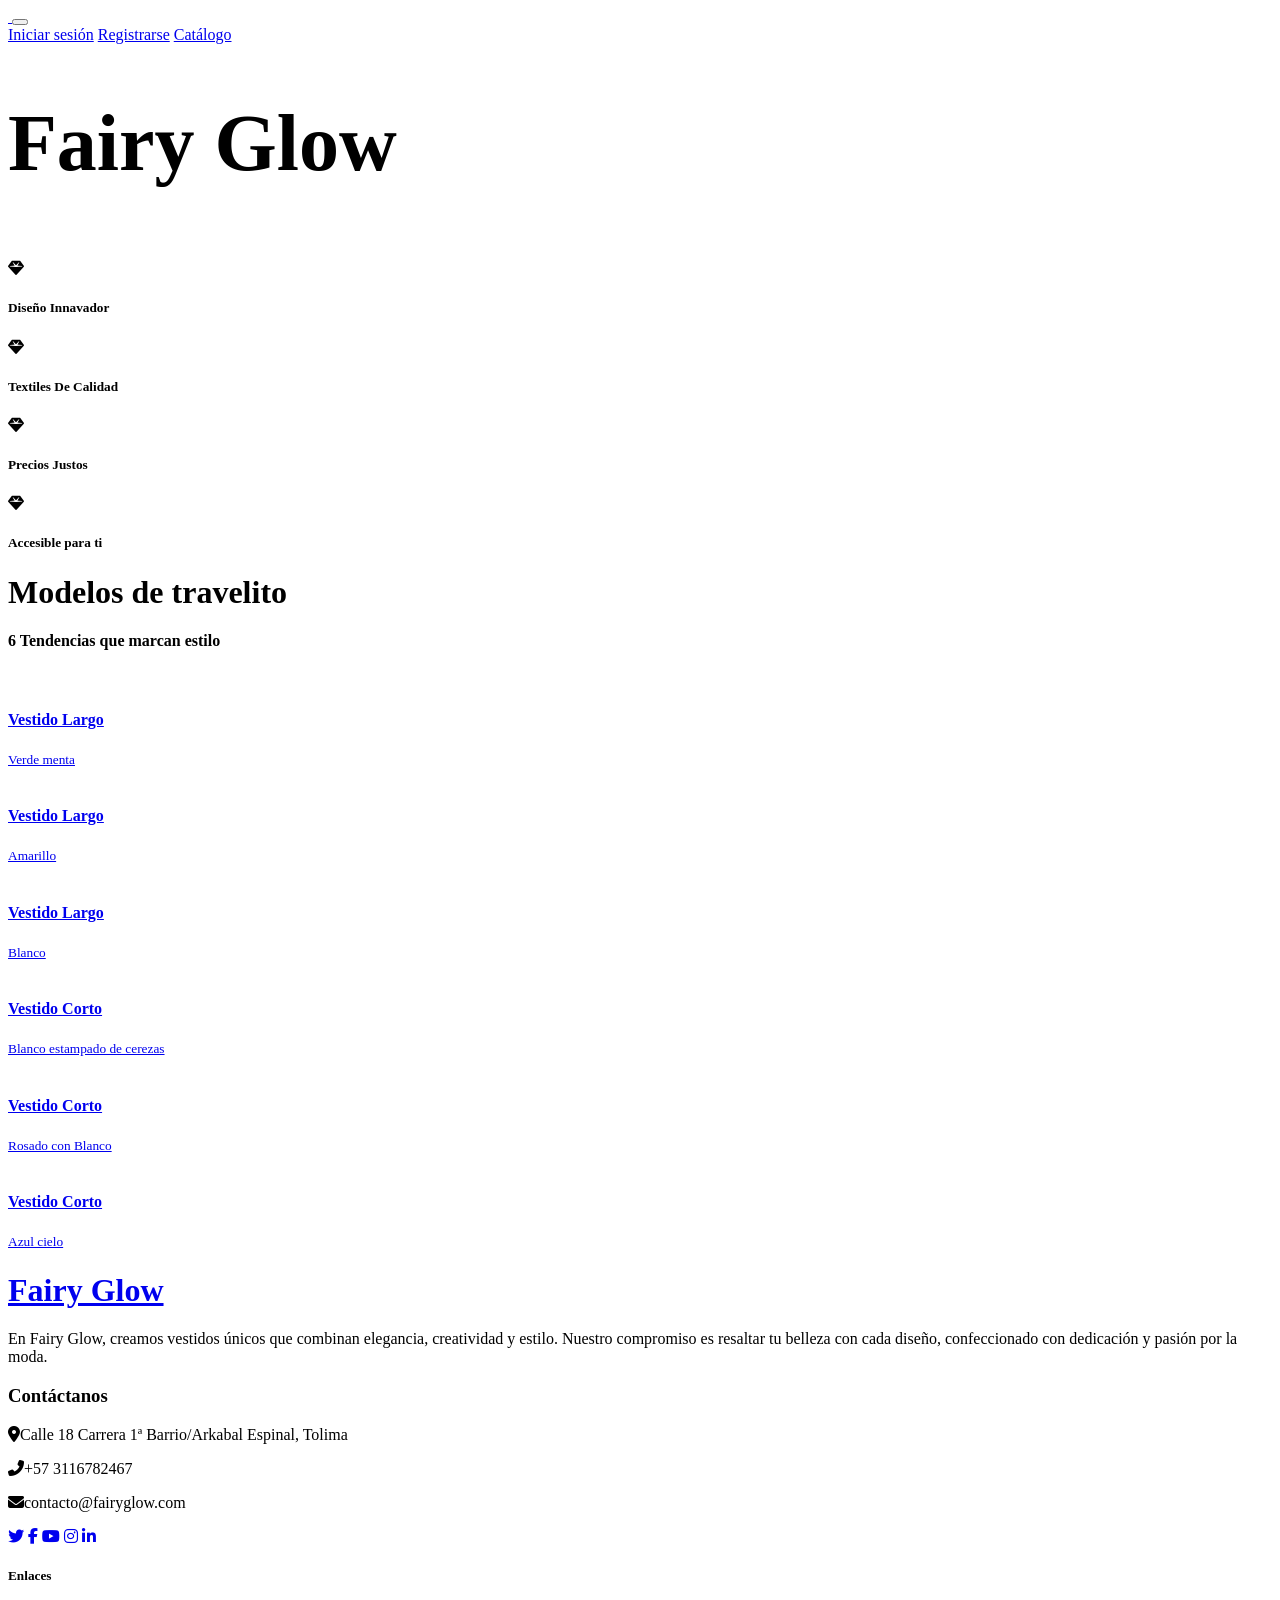
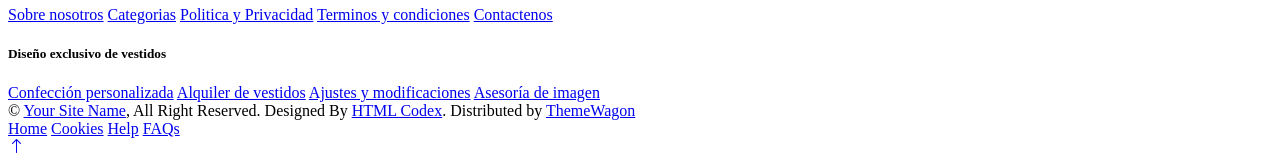
==== FairyGlow_GitHub/index.html @ 1725304c "Add files via upload" ====
<!DOCTYPE html>
<html lang="en">

<head>
    <meta charset="utf-8">
    <title>Fairy Glow | Vestidos</title>
    <meta content="width=device-width, initial-scale=1.0" name="viewport">
    <meta content="" name="keywords">
    <meta content="" name="description">

    <!-- Favicon -->
    <link href="img/favicon.ico" rel="icon">

    <!-- Google Web Fonts -->
    <link rel="preconnect" href="https://fonts.googleapis.com">
    <link rel="preconnect" href="https://fonts.gstatic.com" crossorigin>
    <link href="https://fonts.googleapis.com/css2?family=Open+Sans&family=Space+Grotesk&display=swap" rel="stylesheet">

    <!-- Icon Font Stylesheet -->
    <link href="https://cdnjs.cloudflare.com/ajax/libs/font-awesome/5.10.0/css/all.min.css" rel="stylesheet">
    <link href="https://cdn.jsdelivr.net/npm/bootstrap-icons@1.4.1/font/bootstrap-icons.css" rel="stylesheet">

    <!-- Libraries Stylesheet -->
    <link href="./css/animate.min.css" rel="stylesheet">
    <link href="./css/owl.carousel.min.css" rel="stylesheet">

    <!-- Customized Bootstrap Stylesheet -->
    <link href="css/bootstrap.min.css" rel="stylesheet">

    <!-- Template Stylesheet -->
    <link href="css/style.css" rel="stylesheet">

    <!-- icon vestido -->
    <link href="https://cdnjs.cloudflare.com/ajax/libs/font-awesome/6.4.0/css/all.min.css" rel="stylesheet">
</head>

<body>
    


    <!-- Navbar Start -->
    <div class="container-fluid sticky-top">
        <div class="container">
            <nav class="navbar navbar-expand-lg navbar-light border-bottom border-2 border-white">
                <a href="index.html" class="navbar-brand">
                    <img class="img" src="img/logo.png" alt="">


                </a>
                <button type="button" class="navbar-toggler ms-auto me-0" data-bs-toggle="collapse"
                    data-bs-target="#navbarCollapse">
                    <span class="navbar-toggler-icon"></span>
                </button>
                <div class="collapse navbar-collapse" id="navbarCollapse">
                    <div class="navbar-nav ms-auto">
                        <a href="login.html" class="nav-item nav-link">Iniciar sesión</a>
                        <a href="registro.html" class="nav-item nav-link">Registrarse</a>
                        <a href="catalogo.html" class="nav-item nav-link">Catálogo</a>
                        <span id="userArea" class="nav-item nav-link"></span>
                    </div>
                </div>
            </nav>
        </div>
    </div>
    <!-- Navbar End -->


    <!-- Hero Start -->
    <div class="container-fluid pb-5 hero-header bg-light mb-5">
        <div class="container py-5">
            <div class="row g-5 align-items-center mb-5">
                <div class="col-lg-6">
                    <h1 class="display-1 mb-4 animated slideInRight " style="font-size: 80px;">Fairy <span class="text-primary">Glow</span></h1>
                </div>
                <div class="col-lg-6">
                    <div class="owl-carousel header-carousel animated fadeIn">
                        <img class="img-fluid" src="img/f1_p.jpeg" alt="">
                        <img class="img-fluid" src="img/f2_p.jpeg" alt="">
                        <img class="img-fluid" src="img/f3_p.jpeg" alt="">
                    </div>
                </div>
            </div>
            <div class="row g-5 animated fadeIn">
                <div class="col-md-6 col-lg-3">
                    <div class="d-flex align-items-center">
                        <div class="flex-shrink-0 btn-square border border-2 border-white me-3">
                            <i class="fa fa-gem text-primary"></i>
                        </div>
                        <h5 class="lh-base mb-0">Diseño Innavador</h5>
                    </div>
                </div>
                <div class="col-md-6 col-lg-3">
                    <div class="d-flex align-items-center">
                        <div class="flex-shrink-0 btn-square border border-2 border-white me-3">
                            <i class="fa fa-gem text-primary"></i>
                        </div>
                        <h5 class="lh-base mb-0">Textiles De Calidad</h5>
                    </div>
                </div>
                <div class="col-md-6 col-lg-3">
                    <div class="d-flex align-items-center">
                        <div class="flex-shrink-0 btn-square border border-2 border-white me-3">
                            <i class="fa fa-gem text-primary"></i>
                        </div>
                        <h5 class="lh-base mb-0">Precios Justos</h5>
                    </div>
                </div>
                <div class="col-md-6 col-lg-3">
                    <div class="d-flex align-items-center">
                        <div class="flex-shrink-0 btn-square border border-2 border-white me-3">
                            <i class="fa fa-gem text-primary"></i>
                        </div>
                        <h5 class="lh-base mb-0">Accesible para ti</h5>
                    </div>
                </div>
            </div>
        </div>
    </div>

    
    <!-- Feature End -->


    <!-- Project Start -->
    <div class="container-fluid mt-5">
        <div class="container mt-5">
            <div class="row g-0">
                <div class="col-lg-5 wow fadeIn" data-wow-delay="0.1s">
                    <div class="d-flex flex-column justify-content-center bg-primary h-100 p-5">
                        <h1 class="text-white mb-5">Modelos <span
                                class="text-uppercase text-primary bg-light px-2">de travelito</span></h1>
                        <h4 class="text-white mb-0"><span class="display-1">6</span> Tendencias que marcan estilo</h4>
                    </div>
                </div>
                <div class="col-lg-7">
                    <div class="row g-0">
                        <div class="col-md-6 col-lg-4 wow fadeIn" data-wow-delay="0.2s">
                            <div class="project-item position-relative overflow-hidden">
                                <img class="img-fluid w-100" src="img/ft1.jpeg" alt="">
                                <a class="project-overlay text-decoration-none" href="#!">
                                    <h4 class="text-white">Vestido Largo</h4>
                                    <small class="text-white">Verde menta</small>
                                </a>
                            </div>
                        </div>
                        <div class="col-md-6 col-lg-4 wow fadeIn" data-wow-delay="0.3s">
                            <div class="project-item position-relative overflow-hidden">
                                <img class="img-fluid w-100" src="img/ft2.jpeg" alt="">
                                <a class="project-overlay text-decoration-none" href="#!">
                                    <h4 class="text-white">Vestido Largo</h4>
                                    <small class="text-white">Amarillo</small>
                                </a>
                            </div>
                        </div>
                        <div class="col-md-6 col-lg-4 wow fadeIn" data-wow-delay="0.4s">
                            <div class="project-item position-relative overflow-hidden">
                                <img class="img-fluid w-100" src="img/ft3.jpeg" alt="">
                                <a class="project-overlay text-decoration-none" href="#!">
                                    <h4 class="text-white">Vestido Largo</h4>
                                    <small class="text-white">Blanco</small>
                                </a>
                            </div>
                        </div>
                        <div class="col-md-6 col-lg-4 wow fadeIn" data-wow-delay="0.5s">
                            <div class="project-item position-relative overflow-hidden">
                                <img class="img-fluid w-100" src="img/ft4.jpeg" alt="">
                                <a class="project-overlay text-decoration-none" href="#!">
                                    <h4 class="text-white">Vestido Corto</h4>
                                    <small class="text-white">Blanco estampado de cerezas</small>
                                </a>
                            </div>
                        </div>
                        <div class="col-md-6 col-lg-4 wow fadeIn" data-wow-delay="0.6s">
                            <div class="project-item position-relative overflow-hidden">
                                <img class="img-fluid w-100" src="img/ft5.jpeg" alt="">
                                <a class="project-overlay text-decoration-none" href="#!">
                                    <h4 class="text-white">Vestido Corto</h4>
                                    <small class="text-white">Rosado con Blanco</small>
                                </a>
                            </div>
                        </div>
                        <div class="col-md-6 col-lg-4 wow fadeIn" data-wow-delay="0.7s">
                            <div class="project-item position-relative overflow-hidden">
                                <img class="img-fluid w-100" src="img/ft6.jpeg" alt="">
                                <a class="project-overlay text-decoration-none" href="#!">
                                    <h4 class="text-white">Vestido Corto</h4>
                                    <small class="text-white">Azul cielo</small>
                                </a>
                            </div>
                        </div>
                    </div>
                </div>
            </div>
        </div>
    </div>
    <!-- Project End -->


    <!-- Service Start -->
    <!-- Service End -->


    <!-- Newsletter End -->


    <!-- Footer Start -->
    <div class="container-fluid bg-dark text-white-50 footer pt-5">
        <div class="container py-5">
            <div class="row g-5">
                <div class="col-md-6 col-lg-3 wow fadeIn" data-wow-delay="0.1s">
                    <a href="index.html" class="d-inline-block mb-3">
                        <h1 class="text-white">Fairy Glow</h1>
                    </a>
                    <p class="mb-0">En Fairy Glow, creamos vestidos únicos que combinan elegancia,
                        creatividad y estilo. Nuestro compromiso es resaltar tu belleza con cada diseño,
                        confeccionado con dedicación y pasión por la moda.</p>
                </div>
                <div class="col-md-6 col-lg-3 wow fadeIn" data-wow-delay="0.3s">
                    <h3 class="text-white mb-4">Contáctanos</h3>
                    <p><i class="fa fa-map-marker-alt me-3"></i>Calle 18 Carrera 1ª Barrio/Arkabal Espinal, Tolima</p>
                    <p><i class="fa fa-phone-alt me-3"></i>+57 3116782467</p>
                    <p><i class="fa fa-envelope me-3"></i>contacto@fairyglow.com</p>
                    <div class="d-flex pt-2">
                        <a class="btn btn-outline-black btn-square border-2 me-2" href="#!"><i
                                class="fab fa-twitter"></i></a>
                        <a class="btn btn-outline-black btn-square border-2 me-2" href="#!"><i
                                class="fab fa-facebook-f"></i></a>
                        <a class="btn btn-outline-black btn-square border-2 me-2" href="#!"><i
                                class="fab fa-youtube"></i></a>
                        <a class="btn btn-outline-black btn-square border-2 me-2" href="#!"><i
                                class="fab fa-instagram"></i></a>
                        <a class="btn btn-outline-black btn-square border-2 me-2" href="#!"><i
                                class="fab fa-linkedin-in"></i></a>
                    </div>
                </div>
                <div class="col-md-6 col-lg-3 wow fadeIn" data-wow-delay="0.5s">
                    <h5 class="text-white mb-4">Enlaces</h5>
                    <a class="btn btn-link" href="about.html">Sobre nosotros</a>
                    <a class="btn btn-link" href="catalogo.html">Categorias</a>
                    <a class="btn btn-link" href="privacy.html">Politica y Privacidad</a>
                    <a class="btn btn-link" href="terms.html">Terminos y condiciones</a>
                    <a class="btn btn-link" href="#!">Contactenos</a>


                </div>
                <div class="col-md-6 col-lg-3 wow fadeIn" data-wow-delay="0.7s">
                    <h5 class="text-white mb-4">Diseño exclusivo de vestidos</h5>
                    <a class="btn btn-link" href="#!">Confección personalizada</a>
                    <a class="btn btn-link" href="#!">Alquiler de vestidos</a>
                    <a class="btn btn-link" href="#!">Ajustes y modificaciones</a>
                    <a class="btn btn-link" href="#!">Asesoría de imagen</a>
                </div>
            </div>
        </div>
        <div class="container wow fadeIn" data-wow-delay="0.1s">
            <div class="copyright">
                <div class="row">
                    <div class="col-md-6 text-center text-md-start mb-3 mb-md-0">
                        &copy; <a class="border-bottom" href="#!">Your Site Name</a>, All Right Reserved.

                        <!--/*** This template is free as long as you keep the below author’s credit link/attribution link/backlink. ***/-->
                        <!--/*** If you'd like to use the template without the below author’s credit link/attribution link/backlink, ***/-->
                        <!--/*** you can purchase the Credit Removal License from "https://htmlcodex.com/credit-removal". ***/-->
                        Designed By <a class="border-bottom" href="https://htmlcodex.com">HTML Codex</a>. Distributed by
                        <a class="border-bottom" href="https://themewagon.com" target="_blank">ThemeWagon</a>
                    </div>
                    <div class="col-md-6 text-center text-md-end">
                        <div class="footer-menu">
                            <a href="#!">Home</a>
                            <a href="#!">Cookies</a>
                            <a href="#!">Help</a>
                            <a href="#!">FAQs</a>
                        </div>
                    </div>
                </div>
            </div>
        </div>
    </div>
    <!-- Footer End -->


    <!-- Back to Top -->
    <a href="#!" class="btn btn-lg btn-primary btn-lg-square back-to-top"><i class="bi bi-arrow-up"></i></a>


    <!-- JavaScript Libraries -->
    <script src="https://ajax.googleapis.com/ajax/libs/jquery/3.6.1/jquery.min.js"></script>
    <script src="https://cdn.jsdelivr.net/npm/bootstrap@5.0.0/dist/js/bootstrap.bundle.min.js"></script>
    <script src="./js/wow.min.js"></script>
    <script src="./js/easing.min.js"></script>
    <script src="./js/waypoints.min.js"></script>
    <script src="./js/owl.carousel.min.js"></script>

    <!-- Template Javascript -->
    <script src="./js/main.js"></script>
<script src="js/auth.js"></script>
</body>

</html>
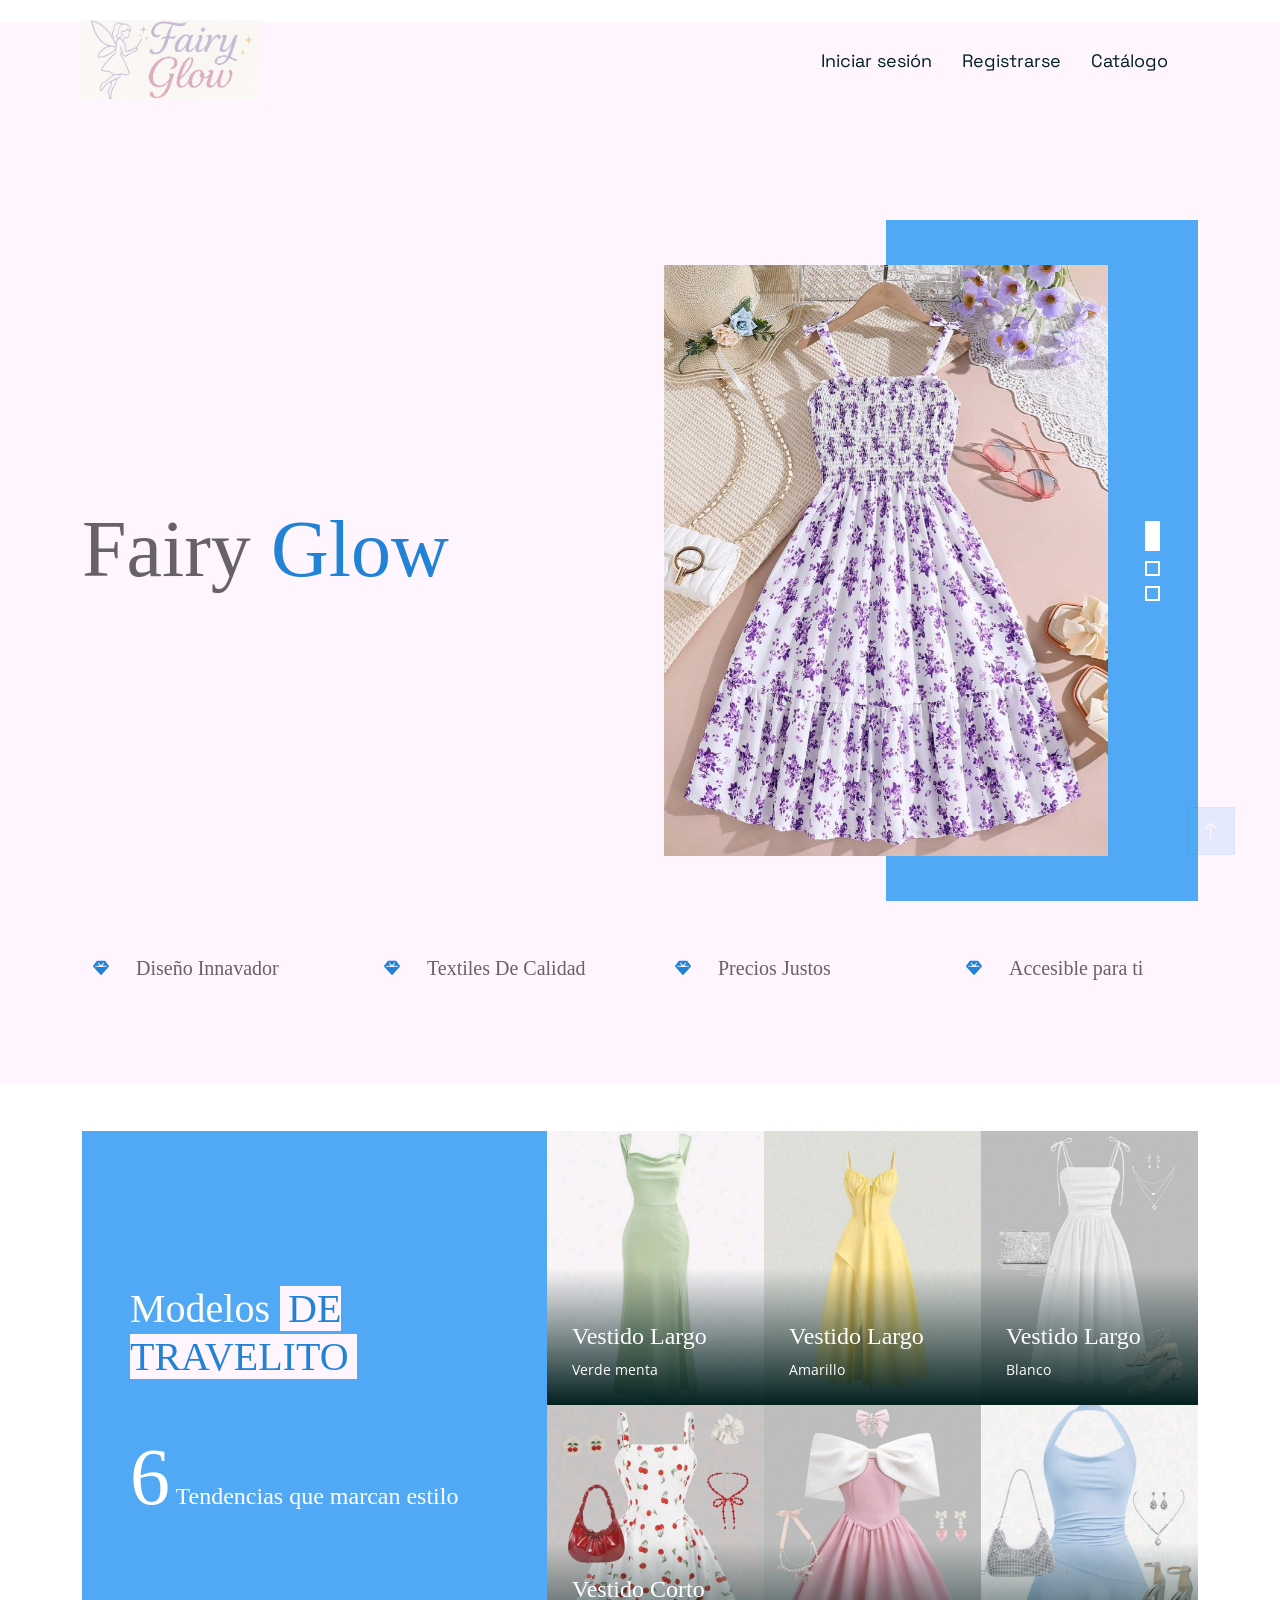
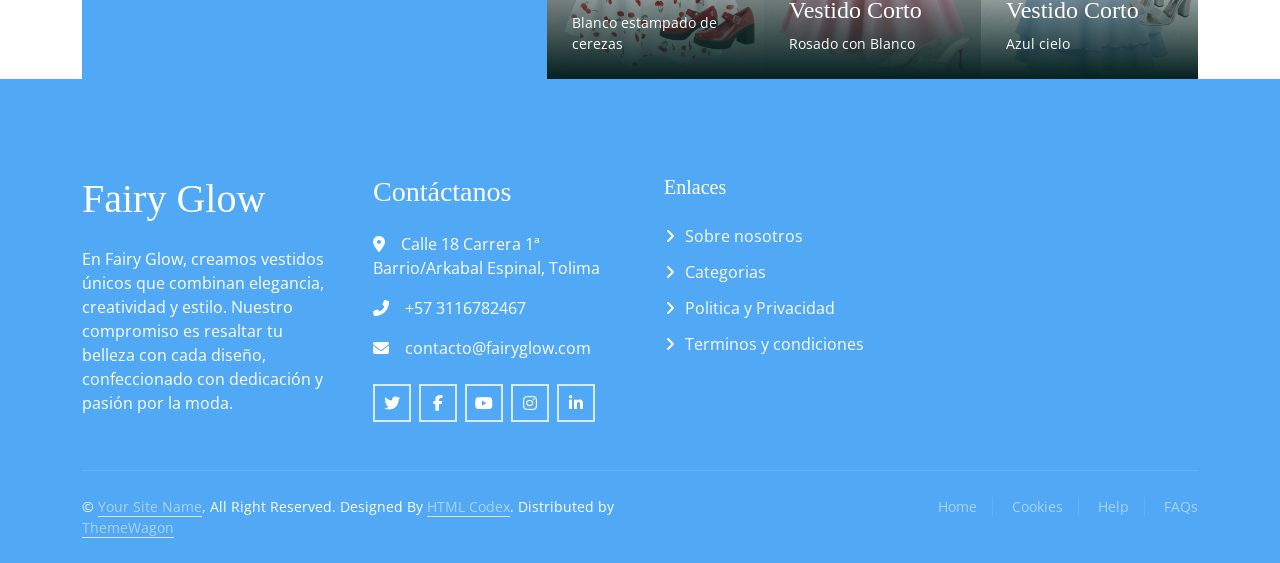
==== commit 4de13116: "Remove 'Contactenos' link and dress design section Removed 'Contactenos' link and associated section" ====
--- a/FairyGlow_GitHub/index.html
+++ b/FairyGlow_GitHub/index.html
@@ -239,16 +239,8 @@
                     <a class="btn btn-link" href="catalogo.html">Categorias</a>
                     <a class="btn btn-link" href="privacy.html">Politica y Privacidad</a>
                     <a class="btn btn-link" href="terms.html">Terminos y condiciones</a>
-                    <a class="btn btn-link" href="#!">Contactenos</a>
-
-
-                </div>
-                <div class="col-md-6 col-lg-3 wow fadeIn" data-wow-delay="0.7s">
-                    <h5 class="text-white mb-4">Diseño exclusivo de vestidos</h5>
-                    <a class="btn btn-link" href="#!">Confección personalizada</a>
-                    <a class="btn btn-link" href="#!">Alquiler de vestidos</a>
-                    <a class="btn btn-link" href="#!">Ajustes y modificaciones</a>
-                    <a class="btn btn-link" href="#!">Asesoría de imagen</a>
+
+
                 </div>
             </div>
         </div>
@@ -296,4 +288,4 @@
 <script src="js/auth.js"></script>
 </body>
 
-</html>+</html>
--- a/FairyGlow_GitHub/css/style.css
+++ b/FairyGlow_GitHub/css/style.css
@@ -0,0 +1,468 @@
+/********** Template CSS **********/
+
+/*** Spinner ***/
+#spinner {
+    opacity: 0;
+    visibility: none;
+    transition: opacity .5s ease-out, visibility 0s linear .5s;
+    z-index: 99999;
+}
+
+#spinner.show {
+    transition: opacity .5s ease-out, visibility 0s linear 0s;
+    visibility: visible;
+    opacity: 1;
+}
+
+.back-to-top {
+    position: fixed;
+    display: none;
+    right: 45px;
+    bottom: 45px;
+    z-index: 99;
+}
+
+/*** Button ***/
+.btn {
+    transition: .5s;
+}
+
+.btn-square {
+    width: 38px;
+    height: 38px;
+}
+
+.btn-sm-square {
+    width: 32px;
+    height: 32px;
+}
+
+.btn-lg-square {
+    width: 48px;
+    height: 48px;
+}
+
+.btn-square,
+.btn-sm-square,
+.btn-lg-square {
+    padding: 0;
+    display: flex;
+    align-items: center;
+    justify-content: center;
+    font-weight: normal;
+}
+
+
+/*** Navbar ***/
+.sticky-top {
+    top: -150px;
+    transition: .5s;
+}
+
+.navbar {
+    padding: 15px 0;
+    font-family: "Space Grotesk", sans-serif;
+    font-size: 18px;
+}
+
+.navbar .navbar-nav .nav-link {
+    margin-left: 30px;
+    padding: 0;
+    outline: none;
+    color: var(--bs-dark);
+}
+
+.navbar .navbar-nav .nav-link:hover,
+.navbar .navbar-nav .nav-link.active {
+    color: var(--bs-primary)
+}
+
+.navbar .dropdown-toggle::after {
+    border: none;
+    content: "\f107";
+    font-family: "Font Awesome 5 Free";
+    font-weight: 900;
+    vertical-align: middle;
+    margin-left: 8px;
+}
+
+.navbar .dropdown-menu .dropdown-item:hover,
+.navbar .dropdown-menu .dropdown-item.active {
+    color: var(--bs-white);
+    background: var(--bs-primary);
+}
+
+@media (max-width: 991.98px) {
+    .navbar .navbar-nav .nav-link  {
+        margin-left: 0;
+        padding: 10px 0;
+    }
+}
+
+@media (min-width: 992px) {
+    .navbar .nav-item .dropdown-menu {
+        display: block;
+        border: none;
+        margin-top: 0;
+        top: 150%;
+        opacity: 0;
+        visibility: hidden;
+        transition: .5s;
+    }
+
+    .navbar .nav-item:hover .dropdown-menu {
+        top: 100%;
+        visibility: visible;
+        transition: .5s;
+        opacity: 1;
+    }
+}
+
+
+/*** Hero Header ***/
+.hero-header {
+    margin-top: -100px;
+    padding-top: 150px;
+    background:rgb(131, 16, 16);
+    background-size: cover;
+}
+
+.hero-header .breadcrumb-item+.breadcrumb-item::before {
+    color: var(--light);
+}
+
+.header-carousel {
+    position: relative;
+    padding: 45px 90px 45px 0;
+}
+
+.header-carousel::before {
+    position: absolute;
+    content: "";
+    top: 0;
+    right: 0;
+    width: calc(50% + 45px);
+    height: 100%;
+    background: var(--bs-primary);
+    z-index: -1;
+}
+
+.header-carousel .owl-dots {
+    position: absolute;
+    top: 50%;
+    right: 38px;
+    transform: translateY(-50%);
+    display: flex;
+    flex-direction: column;
+    align-items: center;
+    justify-content: center;
+}
+
+.header-carousel .owl-dot {
+    position: relative;
+    display: inline-block;
+    margin: 5px 0;
+    width: 15px;
+    height: 15px;
+    border: 2px solid var(--bs-white);
+    transition: .5s;
+}
+
+.header-carousel .owl-dot.active {
+    height: 30px;
+    background: var(--bs-white);
+}
+
+
+/*** About ***/
+.about-img {
+    position: relative;
+    overflow: hidden;
+}
+
+.about-img::after {
+    position: absolute;
+    content: "";
+    width: 100%;
+    height: 100%;
+    top: 0;
+    left: 0;
+    background: url(../img/bg-about-img.png) top left no-repeat;
+    background-size: contain;
+}
+
+
+/*** Project ***/
+.project-item img {
+    transition: .5s;
+}
+  
+.project-item:hover img {
+    transform: scale(1.2);
+}
+  
+.project-overlay {
+    position: absolute;
+    padding: 25px;
+    width: 100%;
+    height: 100%;
+    top: 0;
+    left: 0;
+    display: flex;
+    flex-direction: column;
+    align-items: flex-start;
+    justify-content: flex-end;
+    background: linear-gradient(rgba(255, 255, 255, .1) 50%, var(--bs-dark));
+    z-index: 1;
+}
+
+
+/*** Service ***/
+.service-item {
+    position: relative;
+    padding: 30px 25px;
+    transition: .5s;
+}
+
+.service-item.bg-primary:hover {
+    background: var(--bs-light) !important;
+}
+
+.service-item.bg-primary p {
+    color: var(--bs-light);
+    transition: .5s;
+}
+
+.service-item.bg-primary:hover p {
+    color: var(--bs-secondary);
+}
+
+.service-item.bg-light:hover {
+    background: var(--bs-primary) !important;
+}
+
+.service-item.bg-light p {
+    color: var(--bs-secondary);
+    transition: .5s;
+}
+
+.service-item.bg-light:hover p {
+    color: var(--bs-light);
+}
+
+
+.service-item .service-img h3 {
+    position: absolute;
+    top: 0;
+    left: 0;
+    padding: 0 12px 7px 0;
+}
+
+.service-item.bg-primary .service-img h3 {
+    background: var(--bs-primary);
+    color: var(--bs-white);
+    transition: .5s;
+}
+
+.service-item.bg-primary:hover .service-img h3 {
+    background: var(--bs-light);
+    color: var(--bs-dark);
+}
+
+.service-item.bg-light .service-img h3 {
+    background: var(--bs-light);
+    color: var(--bs-dark);
+    transition: .5s;
+}
+
+.service-item.bg-light:hover .service-img h3 {
+    background: var(--bs-primary);
+    color: var(--bs-white);
+}
+
+
+/*** Our Team ***/
+.team-item img {
+    transition: .5s;
+}
+  
+.team-item:hover img {
+    transform: scale(1.2);
+}
+  
+.team-overlay {
+    position: absolute;
+    padding: 30px;
+    width: 100%;
+    height: 100%;
+    top: 0;
+    left: 0;
+    display: flex;
+    flex-direction: column;
+    align-items: flex-start;
+    justify-content: flex-end;
+    background: linear-gradient(rgba(255, 255, 255, .1) 50%, var(--bs-dark));
+    z-index: 1;
+}
+
+.team-overlay small {
+    display: inline-block;
+    padding: 3px 15px;
+    color: var(--bs-white);
+    background: var(--bs-primary);
+}
+
+
+/*** Testimonial ***/
+.testimonial-img {
+    position: relative;
+    padding: 45px 0 45px 90px;
+}
+
+.testimonial-img::before {
+    position: absolute;
+    content: "";
+    top: 0;
+    left: 0;
+    width: calc(50% + 45px);
+    height: 100%;
+    background: var(--bs-primary);
+    z-index: -1;
+}
+
+.testimonial-text h5 {
+    position: relative;
+    padding-left: 45px;
+}
+
+.testimonial-text h5::before {
+    position: absolute;
+    content: "";
+    top: 50%;
+    left: 0;
+    transform: translateY(-50%);
+    width: 40px;
+    height: 2px;
+    background: var(--bs-primary);
+}
+
+.testimonial-carousel .owl-dots {
+    position: absolute;
+    height: 17px;
+    bottom: 0;
+    right: 0;
+    left: auto;
+}
+
+.testimonial-carousel .owl-dot {
+    position: relative;
+    display: inline-block;
+    margin-left: 10px;
+    width: 15px;
+    height: 15px;
+    background: var(--bs-white);
+    border: 2px solid var(--bs-primary);
+    transition: .5s;
+}
+
+.testimonial-carousel .owl-dot.active {
+    width: 30px;
+    background: var(--bs-primary);
+}
+
+@media (max-width: 768px) {
+    .testimonial-carousel .owl-dots {
+        left: 0;
+        right: auto;
+    }
+
+    .testimonial-carousel .owl-dot {
+        margin-right: 10px;
+        margin-left: 0;
+    }
+}
+
+
+/*** Newsletter ***/
+.newsletter {
+    background: url(../img/hero-bg.jpg) bottom right no-repeat;
+    background-size: cover;
+}
+
+@media (min-width: 992px) {
+    .newsletter .container {
+        max-width: 100% !important;
+    }
+
+    .newsletter .newsletter-text  {
+        padding-right: calc(((100% - 960px) / 2) + .75rem);
+    }
+}
+
+@media (min-width: 1200px) {
+    .newsletter .newsletter-text  {
+        padding-right: calc(((100% - 1140px) / 2) + .75rem);
+    }
+}
+
+@media (min-width: 1400px) {
+    .newsletter .newsletter-text  {
+        padding-right: calc(((100% - 1320px) / 2) + .75rem);
+    }
+}
+
+
+/*** Footer ***/
+.footer .btn.btn-link {
+    display: block;
+    margin-bottom: 10px;
+    padding: 0;
+    text-align: left;
+    color: rgba(255, 255, 255, 0.974);
+    font-weight: normal;
+    transition: .3s;
+}
+
+.footer .btn.btn-link:hover {
+    color: var(--bs-white);
+    letter-spacing: 1px;
+    box-shadow: none;
+}
+
+.footer .btn.btn-link::before {
+    position: relative;
+    content: "\f105";
+    font-family: "Font Awesome 5 Free";
+    font-weight: 900;
+    margin-right: 10px;
+}
+
+.footer .copyright {
+    padding: 25px 0;
+    font-size: 14px;
+    border-top: 1px solid rgba(256, 256, 256, .1);
+}
+
+.footer .copyright a {
+    color: rgba(255,255,255,.5);
+}
+
+.footer .copyright a:hover {
+    color: var(--bs-white);
+}
+
+.footer .footer-menu a {
+    margin-right: 15px;
+    padding-right: 15px;
+    border-right: 1px solid rgba(255, 255, 255, .1);
+}
+
+.footer .footer-menu a:last-child {
+    margin-right: 0;
+    padding-right: 0;
+    border-right: none;
+}
+.navbar-brand img {
+    max-height: 80px; /* cambia el valor a tu gusto */
+    width: auto;      /* mantiene la proporción */
+}
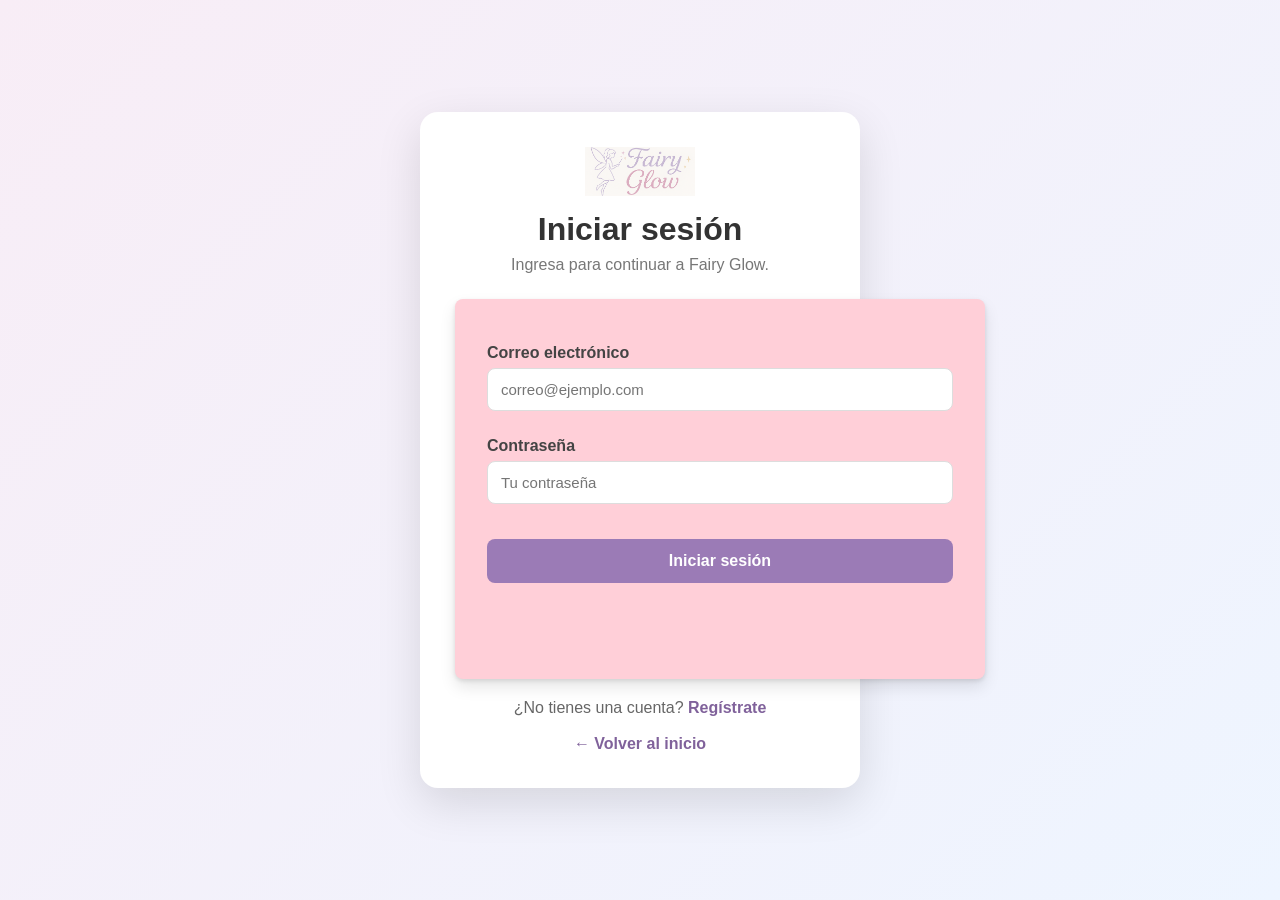
==== commit a1a4a212: "Update index.html" ====
--- a/FairyGlow_GitHub/index.html
+++ b/FairyGlow_GitHub/index.html
@@ -1,291 +1,914 @@
+```html
 <!DOCTYPE html>
-<html lang="en">
-
+<html lang="es">
 <head>
-    <meta charset="utf-8">
-    <title>Fairy Glow | Vestidos</title>
-    <meta content="width=device-width, initial-scale=1.0" name="viewport">
-    <meta content="" name="keywords">
-    <meta content="" name="description">
-
-    <!-- Favicon -->
-    <link href="img/favicon.ico" rel="icon">
-
-    <!-- Google Web Fonts -->
-    <link rel="preconnect" href="https://fonts.googleapis.com">
-    <link rel="preconnect" href="https://fonts.gstatic.com" crossorigin>
-    <link href="https://fonts.googleapis.com/css2?family=Open+Sans&family=Space+Grotesk&display=swap" rel="stylesheet">
-
-    <!-- Icon Font Stylesheet -->
-    <link href="https://cdnjs.cloudflare.com/ajax/libs/font-awesome/5.10.0/css/all.min.css" rel="stylesheet">
-    <link href="https://cdn.jsdelivr.net/npm/bootstrap-icons@1.4.1/font/bootstrap-icons.css" rel="stylesheet">
-
-    <!-- Libraries Stylesheet -->
-    <link href="./css/animate.min.css" rel="stylesheet">
-    <link href="./css/owl.carousel.min.css" rel="stylesheet">
-
-    <!-- Customized Bootstrap Stylesheet -->
-    <link href="css/bootstrap.min.css" rel="stylesheet">
-
-    <!-- Template Stylesheet -->
-    <link href="css/style.css" rel="stylesheet">
-
-    <!-- icon vestido -->
-    <link href="https://cdnjs.cloudflare.com/ajax/libs/font-awesome/6.4.0/css/all.min.css" rel="stylesheet">
+<meta charset="UTF-8">
+<meta name="viewport" content="width=device-width, initial-scale=1.0">
+<title>Fairy Glow | Catálogo</title>
+
+<link rel="stylesheet" href="css/catalogo.min.css">
+
+<style>
+* {
+    box-sizing: border-box;
+}
+
+body {
+    margin: 0;
+    font-family: Arial, sans-serif;
+    background: #fffafd;
+    color: #444;
+}
+
+.navbar {
+    width: 100%;
+    background: white;
+    box-shadow: 0 3px 15px rgba(0,0,0,0.08);
+    position: sticky;
+    top: 0;
+    z-index: 1000;
+}
+
+.navbar-contenido {
+    max-width: 1200px;
+    margin: auto;
+    padding: 15px 25px;
+    display: flex;
+    align-items: center;
+    justify-content: space-between;
+}
+
+.logo {
+    color: #d889a9;
+    font-size: 25px;
+    font-weight: bold;
+    text-decoration: none;
+    letter-spacing: 1px;
+}
+
+.nav-links {
+    display: flex;
+    align-items: center;
+    gap: 10px;
+}
+
+.nav-links a,
+.btn-carrito-nav {
+    text-decoration: none;
+    color: #555;
+    padding: 10px 16px;
+    border-radius: 20px;
+    border: none;
+    background: transparent;
+    font-size: 15px;
+    cursor: pointer;
+    transition: 0.3s;
+}
+
+.nav-links a:hover {
+    background: #fce8f1;
+    color: #c76d94;
+}
+
+.btn-carrito-nav {
+    background: #d889a9;
+    color: white;
+}
+
+.btn-carrito-nav:hover {
+    background: #c76d94;
+}
+
+.logged-info {
+    text-align: center;
+    padding: 12px;
+    color: #777;
+    background: #fff5f9;
+}
+
+.logged-info button {
+    border: none;
+    background: none;
+    color: #c76d94;
+    cursor: pointer;
+    font-weight: bold;
+}
+
+header {
+    text-align: center;
+    padding: 35px 20px 20px;
+}
+
+header h1 {
+    color: #c76d94;
+    font-size: 32px;
+}
+
+.catalogo {
+    max-width: 1200px;
+    margin: auto;
+    padding: 20px;
+}
+
+.categoria {
+    margin-bottom: 45px;
+}
+
+.categoria h2 {
+    text-align: center;
+    color: #555;
+    margin-bottom: 25px;
+}
+
+.productos {
+    display: grid;
+    grid-template-columns: repeat(4, 1fr);
+    gap: 25px;
+}
+
+.producto {
+    background: white;
+    border-radius: 18px;
+    padding: 15px;
+    box-shadow: 0 5px 18px rgba(0,0,0,0.08);
+    text-align: center;
+    transition: 0.3s;
+}
+
+.producto:hover {
+    transform: translateY(-5px);
+    box-shadow: 0 8px 22px rgba(0,0,0,0.12);
+}
+
+.producto img {
+    width: 100%;
+    height: 280px;
+    object-fit: cover;
+    border-radius: 14px;
+}
+
+.producto h3 {
+    font-size: 17px;
+    margin: 15px 0 10px;
+}
+
+.btn-precio {
+    width: 100%;
+    border: none;
+    background: #f3b3ca;
+    color: white;
+    padding: 12px;
+    border-radius: 20px;
+    cursor: pointer;
+    font-weight: bold;
+    transition: 0.3s;
+}
+
+.btn-precio:hover {
+    background: #d889a9;
+}
+
+.carrito {
+    position: fixed;
+    top: 0;
+    right: -430px;
+    width: 400px;
+    max-width: 95%;
+    height: 100vh;
+    background: white;
+    box-shadow: -5px 0 20px rgba(0,0,0,0.15);
+    z-index: 2000;
+    padding: 25px;
+    transition: 0.4s;
+    overflow-y: auto;
+}
+
+.carrito.abierto {
+    right: 0;
+}
+
+.carrito-header {
+    display: flex;
+    justify-content: space-between;
+    align-items: center;
+    border-bottom: 1px solid #eee;
+    padding-bottom: 15px;
+}
+
+.carrito-header h2 {
+    color: #c76d94;
+}
+
+.cerrar-carrito {
+    border: none;
+    background: #fce8f1;
+    color: #c76d94;
+    width: 35px;
+    height: 35px;
+    border-radius: 50%;
+    cursor: pointer;
+    font-size: 18px;
+}
+
+.producto-carrito {
+    display: flex;
+    justify-content: space-between;
+    align-items: center;
+    gap: 10px;
+    padding: 15px 0;
+    border-bottom: 1px solid #eee;
+}
+
+.producto-carrito-info {
+    flex: 1;
+}
+
+.producto-carrito-info strong {
+    display: block;
+    margin-bottom: 5px;
+}
+
+.btn-eliminar {
+    border: none;
+    background: #ffe4ed;
+    color: #c76d94;
+    border-radius: 10px;
+    padding: 7px 10px;
+    cursor: pointer;
+}
+
+.total-carrito {
+    font-size: 20px;
+    font-weight: bold;
+    margin: 25px 0 15px;
+    text-align: center;
+    color: #555;
+}
+
+.btn-vaciar,
+.btn-comprar {
+    width: 100%;
+    padding: 13px;
+    border: none;
+    border-radius: 25px;
+    cursor: pointer;
+    margin-top: 10px;
+    font-weight: bold;
+}
+
+.btn-vaciar {
+    background: #eee;
+    color: #555;
+}
+
+.btn-comprar {
+    background: #d889a9;
+    color: white;
+}
+
+.btn-comprar:hover {
+    background: #c76d94;
+}
+
+.modal {
+    display: none;
+    position: fixed;
+    inset: 0;
+    background: rgba(0,0,0,0.45);
+    z-index: 3000;
+    justify-content: center;
+    align-items: center;
+    padding: 20px;
+}
+
+.modal.activo {
+    display: flex;
+}
+
+.modal-contenido {
+    background: white;
+    width: 600px;
+    max-width: 100%;
+    max-height: 90vh;
+    overflow-y: auto;
+    border-radius: 20px;
+    padding: 30px;
+}
+
+.modal-contenido h2 {
+    text-align: center;
+    color: #c76d94;
+    margin-top: 0;
+}
+
+.formulario-compra label {
+    display: block;
+    margin-top: 14px;
+    margin-bottom: 6px;
+    font-weight: bold;
+}
+
+.formulario-compra input,
+.formulario-compra textarea,
+.formulario-compra select {
+    width: 100%;
+    padding: 12px;
+    border: 1px solid #ddd;
+    border-radius: 10px;
+    font-size: 15px;
+}
+
+.formulario-compra textarea {
+    resize: vertical;
+    min-height: 80px;
+}
+
+.resumen-pedido {
+    background: #fff5f9;
+    padding: 15px;
+    border-radius: 12px;
+    margin-top: 20px;
+}
+
+.resumen-pedido h3 {
+    color: #c76d94;
+}
+
+.acciones-modal {
+    display: flex;
+    gap: 10px;
+    margin-top: 20px;
+}
+
+.acciones-modal button {
+    flex: 1;
+    padding: 13px;
+    border-radius: 20px;
+    border: none;
+    cursor: pointer;
+    font-weight: bold;
+}
+
+.btn-cancelar {
+    background: #eee;
+    color: #555;
+}
+
+.btn-confirmar {
+    background: #d889a9;
+    color: white;
+}
+
+.pedido-confirmado {
+    text-align: center;
+}
+
+.pedido-confirmado h2 {
+    font-size: 28px;
+}
+
+.pedido-confirmado button {
+    border: none;
+    background: #d889a9;
+    color: white;
+    padding: 12px 35px;
+    border-radius: 20px;
+    cursor: pointer;
+    margin-top: 15px;
+}
+
+footer {
+    margin-top: 50px;
+    padding: 25px;
+    text-align: center;
+    background: #fff0f6;
+    color: #777;
+}
+
+@media (max-width: 900px) {
+    .productos {
+        grid-template-columns: repeat(2, 1fr);
+    }
+}
+
+@media (max-width: 600px) {
+    .navbar-contenido {
+        flex-direction: column;
+        gap: 12px;
+    }
+
+    .nav-links {
+        width: 100%;
+        justify-content: center;
+        flex-wrap: wrap;
+    }
+
+    .productos {
+        grid-template-columns: 1fr;
+    }
+
+    .producto img {
+        height: 350px;
+    }
+
+    .carrito {
+        width: 100%;
+    }
+}
+</style>
 </head>
 
 <body>
-    
-
-
-    <!-- Navbar Start -->
-    <div class="container-fluid sticky-top">
-        <div class="container">
-            <nav class="navbar navbar-expand-lg navbar-light border-bottom border-2 border-white">
-                <a href="index.html" class="navbar-brand">
-                    <img class="img" src="img/logo.png" alt="">
-
-
-                </a>
-                <button type="button" class="navbar-toggler ms-auto me-0" data-bs-toggle="collapse"
-                    data-bs-target="#navbarCollapse">
-                    <span class="navbar-toggler-icon"></span>
+
+<nav class="navbar">
+    <div class="navbar-contenido">
+        <a href="index.html" class="logo">✨ Fairy Glow</a>
+
+        <div class="nav-links">
+            <a href="index.html">Inicio</a>
+            <a href="#catalogo">Catálogo</a>
+            <button class="btn-carrito-nav" id="btnCarrito">
+                🛒 Carrito (<span id="cantidadCarrito">0</span>)
+            </button>
+        </div>
+    </div>
+</nav>
+
+<div class="logged-info" id="catalogUser"></div>
+
+<header id="catalogo">
+    <h1>Nuestro catálogo</h1>
+</header>
+
+<main class="catalogo">
+
+<section class="categoria">
+    <h2>Modelos viejos: entre 1999 y 2005</h2>
+
+    <div class="productos">
+
+        <div class="producto">
+            <img src="img/vn1.jpeg" alt="Vestido Dorado Elegante">
+            <h3>Vestido Dorado Elegante</h3>
+            <button class="btn-precio" onclick="agregarCarrito('Vestido Dorado Elegante', 200000)">
+                $200.000 COP · Agregar 🛒
+            </button>
+        </div>
+
+        <div class="producto">
+            <img src="img/vn2.jpeg" alt="Vestido Rojo Elegante">
+            <h3>Vestido Rojo Elegante</h3>
+            <button class="btn-precio" onclick="agregarCarrito('Vestido Rojo Elegante', 217000)">
+                $217.000 COP · Agregar 🛒
+            </button>
+        </div>
+
+        <div class="producto">
+            <img src="img/vn5.jpeg" alt="Vestido Verde Elegante">
+            <h3>Vestido Verde Elegante</h3>
+            <button class="btn-precio" onclick="agregarCarrito('Vestido Verde Elegante', 250000)">
+                $250.000 COP · Agregar 🛒
+            </button>
+        </div>
+
+        <div class="producto">
+            <img src="img/vn6.jpeg" alt="Vestido Azul Cielo">
+            <h3>Vestido Azul Cielo</h3>
+            <button class="btn-precio" onclick="agregarCarrito('Vestido Azul Cielo', 220000)">
+                $220.000 COP · Agregar 🛒
+            </button>
+        </div>
+
+    </div>
+</section>
+
+<section class="categoria">
+    <h2>Modelos semi nuevos: entre 2006 y 2018</h2>
+
+    <div class="productos">
+
+        <div class="producto">
+            <img src="img/vf1.jpeg" alt="Vestido Azul Claro Elegante">
+            <h3>Vestido Azul Claro Elegante</h3>
+            <button class="btn-precio" onclick="agregarCarrito('Vestido Azul Claro Elegante', 70000)">
+                $70.000 COP · Agregar 🛒
+            </button>
+        </div>
+
+        <div class="producto">
+            <img src="img/vf5.jpeg" alt="Vestido Beige Elegante">
+            <h3>Vestido Beige Elegante</h3>
+            <button class="btn-precio" onclick="agregarCarrito('Vestido Beige Elegante', 72000)">
+                $72.000 COP · Agregar 🛒
+            </button>
+        </div>
+
+        <div class="producto">
+            <img src="img/vf2.jpeg" alt="Vestido Azul Elegante">
+            <h3>Vestido Azul Elegante</h3>
+            <button class="btn-precio" onclick="agregarCarrito('Vestido Azul Elegante', 100000)">
+                $100.000 COP · Agregar 🛒
+            </button>
+        </div>
+
+        <div class="producto">
+            <img src="img/vf6.jpeg" alt="Vestido Blanco Elegante">
+            <h3>Vestido Blanco Elegante</h3>
+            <button class="btn-precio" onclick="agregarCarrito('Vestido Blanco Elegante', 120000)">
+                $120.000 COP · Agregar 🛒
+            </button>
+        </div>
+
+    </div>
+</section>
+
+<section class="categoria">
+    <h2>Modelos nuevos: 2019 hasta la actualidad</h2>
+
+    <div class="productos">
+
+        <div class="producto">
+            <img src="img/vc1.jpeg" alt="Vestido Blanco">
+            <h3>Vestido Blanco</h3>
+            <button class="btn-precio" onclick="agregarCarrito('Vestido Blanco', 70000)">
+                $70.000 COP · Agregar 🛒
+            </button>
+        </div>
+
+        <div class="producto">
+            <img src="img/vc2.jpeg" alt="Vestido Lila">
+            <h3>Vestido Lila</h3>
+            <button class="btn-precio" onclick="agregarCarrito('Vestido Lila', 72000)">
+                $72.000 COP · Agregar 🛒
+            </button>
+        </div>
+
+        <div class="producto">
+            <img src="img/vc5.jpeg" alt="Vestido Azul Fluorescente">
+            <h3>Vestido Azul Fluorescente</h3>
+            <button class="btn-precio" onclick="agregarCarrito('Vestido Azul Fluorescente', 103000)">
+                $103.000 COP · Agregar 🛒
+            </button>
+        </div>
+
+        <div class="producto">
+            <img src="img/vc6.jpeg" alt="Vestido Café">
+            <h3>Vestido Café</h3>
+            <button class="btn-precio" onclick="agregarCarrito('Vestido Café', 100000)">
+                $100.000 COP · Agregar 🛒
+            </button>
+        </div>
+
+    </div>
+</section>
+
+</main>
+
+<div id="carrito" class="carrito">
+
+    <div class="carrito-header">
+        <h2>🛒 Mi carrito</h2>
+        <button class="cerrar-carrito" id="cerrarCarrito">✕</button>
+    </div>
+
+    <div id="listaCarrito">
+        <p>Tu carrito está vacío.</p>
+    </div>
+
+    <div class="total-carrito">
+        Total: $<span id="totalCarrito">0</span> COP
+    </div>
+
+    <button class="btn-vaciar" onclick="vaciarCarrito()">
+        Vaciar carrito
+    </button>
+
+    <button class="btn-comprar" onclick="abrirFormularioCompra()">
+        Comprar y confirmar pedido
+    </button>
+
+</div>
+
+<div id="modalCompra" class="modal">
+
+    <div class="modal-contenido">
+
+        <h2>Confirmar pedido</h2>
+
+        <form id="formularioCompra" class="formulario-compra">
+
+            <label for="nombre">Nombre completo</label>
+            <input type="text" id="nombre" required>
+
+            <label for="telefono">Teléfono</label>
+            <input type="tel" id="telefono" required>
+
+            <label for="correo">Correo electrónico</label>
+            <input type="email" id="correo" required>
+
+            <label for="ciudad">Ciudad</label>
+            <input type="text" id="ciudad" required>
+
+            <label for="direccion">Dirección de entrega</label>
+            <textarea id="direccion" required></textarea>
+
+            <label for="barrio">Barrio</label>
+            <input type="text" id="barrio" required>
+
+            <label for="metodoPago">Método de pago</label>
+
+            <select id="metodoPago" required>
+                <option value="">Selecciona una opción</option>
+                <option value="Contra entrega">Contra entrega</option>
+                <option value="Transferencia bancaria">Transferencia bancaria</option>
+                <option value="Nequi">Nequi</option>
+                <option value="Daviplata">Daviplata</option>
+            </select>
+
+            <div class="resumen-pedido">
+
+                <h3>Resumen del pedido</h3>
+
+                <div id="resumenProductos"></div>
+
+                <p>
+                    <strong>
+                        Total: $<span id="resumenTotal">0</span> COP
+                    </strong>
+                </p>
+
+            </div>
+
+            <div class="acciones-modal">
+
+                <button
+                    type="button"
+                    class="btn-cancelar"
+                    onclick="cerrarFormularioCompra()">
+                    Cancelar
                 </button>
-                <div class="collapse navbar-collapse" id="navbarCollapse">
-                    <div class="navbar-nav ms-auto">
-                        <a href="login.html" class="nav-item nav-link">Iniciar sesión</a>
-                        <a href="registro.html" class="nav-item nav-link">Registrarse</a>
-                        <a href="catalogo.html" class="nav-item nav-link">Catálogo</a>
-                        <span id="userArea" class="nav-item nav-link"></span>
-                    </div>
-                </div>
-            </nav>
-        </div>
+
+                <button
+                    type="submit"
+                    class="btn-confirmar">
+                    Confirmar pedido
+                </button>
+
+            </div>
+
+        </form>
+
     </div>
-    <!-- Navbar End -->
-
-
-    <!-- Hero Start -->
-    <div class="container-fluid pb-5 hero-header bg-light mb-5">
-        <div class="container py-5">
-            <div class="row g-5 align-items-center mb-5">
-                <div class="col-lg-6">
-                    <h1 class="display-1 mb-4 animated slideInRight " style="font-size: 80px;">Fairy <span class="text-primary">Glow</span></h1>
-                </div>
-                <div class="col-lg-6">
-                    <div class="owl-carousel header-carousel animated fadeIn">
-                        <img class="img-fluid" src="img/f1_p.jpeg" alt="">
-                        <img class="img-fluid" src="img/f2_p.jpeg" alt="">
-                        <img class="img-fluid" src="img/f3_p.jpeg" alt="">
-                    </div>
-                </div>
+
+</div>
+
+<div id="modalConfirmado" class="modal">
+
+    <div class="modal-contenido pedido-confirmado">
+
+        <h2>✓ Pedido confirmado</h2>
+
+        <p>Gracias por tu compra en Fairy Glow.</p>
+
+        <p>
+            Hemos recibido tu pedido correctamente.
+        </p>
+
+        <p>
+            Nos comunicaremos contigo para confirmar
+            los detalles de la entrega.
+        </p>
+
+        <button onclick="cerrarPedidoConfirmado()">
+            Aceptar
+        </button>
+
+    </div>
+
+</div>
+
+<footer>
+    <p>✨ Fairy Glow © 2026</p>
+    <p>Moda elegante para cada ocasión</p>
+</footer>
+
+<script src="js/auth.js"></script>
+
+<script>
+
+if (!protectPage()) {}
+
+const s = getSession();
+
+const cu = document.getElementById('catalogUser');
+
+if (cu && s) {
+    cu.innerHTML =
+        'Hola, ' +
+        s.name.split(' ')[0] +
+        ' · <button onclick="logout()">Cerrar sesión</button>';
+}
+
+let carrito = [];
+
+function agregarCarrito(nombre, precio) {
+
+    const productoExistente =
+        carrito.find(producto => producto.nombre === nombre);
+
+    if (productoExistente) {
+
+        productoExistente.cantidad++;
+
+    } else {
+
+        carrito.push({
+            nombre: nombre,
+            precio: precio,
+            cantidad: 1
+        });
+
+    }
+
+    actualizarCarrito();
+
+    document.getElementById('carrito')
+        .classList.add('abierto');
+}
+
+function actualizarCarrito() {
+
+    const lista = document.getElementById('listaCarrito');
+
+    const cantidad = document.getElementById('cantidadCarrito');
+
+    const totalElemento = document.getElementById('totalCarrito');
+
+    if (carrito.length === 0) {
+
+        lista.innerHTML =
+            '<p>Tu carrito está vacío.</p>';
+
+        cantidad.textContent = '0';
+
+        totalElemento.textContent = '0';
+
+        return;
+    }
+
+    let total = 0;
+
+    let cantidadTotal = 0;
+
+    lista.innerHTML = '';
+
+    carrito.forEach((producto, index) => {
+
+        const subtotal =
+            producto.precio * producto.cantidad;
+
+        total += subtotal;
+
+        cantidadTotal += producto.cantidad;
+
+        const div =
+            document.createElement('div');
+
+        div.className = 'producto-carrito';
+
+        div.innerHTML = `
+            <div class="producto-carrito-info">
+                <strong>${producto.nombre}</strong>
+                <span>
+                    ${producto.cantidad} x
+                    $${producto.precio.toLocaleString('es-CO')} COP
+                </span>
             </div>
-            <div class="row g-5 animated fadeIn">
-                <div class="col-md-6 col-lg-3">
-                    <div class="d-flex align-items-center">
-                        <div class="flex-shrink-0 btn-square border border-2 border-white me-3">
-                            <i class="fa fa-gem text-primary"></i>
-                        </div>
-                        <h5 class="lh-base mb-0">Diseño Innavador</h5>
-                    </div>
-                </div>
-                <div class="col-md-6 col-lg-3">
-                    <div class="d-flex align-items-center">
-                        <div class="flex-shrink-0 btn-square border border-2 border-white me-3">
-                            <i class="fa fa-gem text-primary"></i>
-                        </div>
-                        <h5 class="lh-base mb-0">Textiles De Calidad</h5>
-                    </div>
-                </div>
-                <div class="col-md-6 col-lg-3">
-                    <div class="d-flex align-items-center">
-                        <div class="flex-shrink-0 btn-square border border-2 border-white me-3">
-                            <i class="fa fa-gem text-primary"></i>
-                        </div>
-                        <h5 class="lh-base mb-0">Precios Justos</h5>
-                    </div>
-                </div>
-                <div class="col-md-6 col-lg-3">
-                    <div class="d-flex align-items-center">
-                        <div class="flex-shrink-0 btn-square border border-2 border-white me-3">
-                            <i class="fa fa-gem text-primary"></i>
-                        </div>
-                        <h5 class="lh-base mb-0">Accesible para ti</h5>
-                    </div>
-                </div>
-            </div>
-        </div>
-    </div>
-
-    
-    <!-- Feature End -->
-
-
-    <!-- Project Start -->
-    <div class="container-fluid mt-5">
-        <div class="container mt-5">
-            <div class="row g-0">
-                <div class="col-lg-5 wow fadeIn" data-wow-delay="0.1s">
-                    <div class="d-flex flex-column justify-content-center bg-primary h-100 p-5">
-                        <h1 class="text-white mb-5">Modelos <span
-                                class="text-uppercase text-primary bg-light px-2">de travelito</span></h1>
-                        <h4 class="text-white mb-0"><span class="display-1">6</span> Tendencias que marcan estilo</h4>
-                    </div>
-                </div>
-                <div class="col-lg-7">
-                    <div class="row g-0">
-                        <div class="col-md-6 col-lg-4 wow fadeIn" data-wow-delay="0.2s">
-                            <div class="project-item position-relative overflow-hidden">
-                                <img class="img-fluid w-100" src="img/ft1.jpeg" alt="">
-                                <a class="project-overlay text-decoration-none" href="#!">
-                                    <h4 class="text-white">Vestido Largo</h4>
-                                    <small class="text-white">Verde menta</small>
-                                </a>
-                            </div>
-                        </div>
-                        <div class="col-md-6 col-lg-4 wow fadeIn" data-wow-delay="0.3s">
-                            <div class="project-item position-relative overflow-hidden">
-                                <img class="img-fluid w-100" src="img/ft2.jpeg" alt="">
-                                <a class="project-overlay text-decoration-none" href="#!">
-                                    <h4 class="text-white">Vestido Largo</h4>
-                                    <small class="text-white">Amarillo</small>
-                                </a>
-                            </div>
-                        </div>
-                        <div class="col-md-6 col-lg-4 wow fadeIn" data-wow-delay="0.4s">
-                            <div class="project-item position-relative overflow-hidden">
-                                <img class="img-fluid w-100" src="img/ft3.jpeg" alt="">
-                                <a class="project-overlay text-decoration-none" href="#!">
-                                    <h4 class="text-white">Vestido Largo</h4>
-                                    <small class="text-white">Blanco</small>
-                                </a>
-                            </div>
-                        </div>
-                        <div class="col-md-6 col-lg-4 wow fadeIn" data-wow-delay="0.5s">
-                            <div class="project-item position-relative overflow-hidden">
-                                <img class="img-fluid w-100" src="img/ft4.jpeg" alt="">
-                                <a class="project-overlay text-decoration-none" href="#!">
-                                    <h4 class="text-white">Vestido Corto</h4>
-                                    <small class="text-white">Blanco estampado de cerezas</small>
-                                </a>
-                            </div>
-                        </div>
-                        <div class="col-md-6 col-lg-4 wow fadeIn" data-wow-delay="0.6s">
-                            <div class="project-item position-relative overflow-hidden">
-                                <img class="img-fluid w-100" src="img/ft5.jpeg" alt="">
-                                <a class="project-overlay text-decoration-none" href="#!">
-                                    <h4 class="text-white">Vestido Corto</h4>
-                                    <small class="text-white">Rosado con Blanco</small>
-                                </a>
-                            </div>
-                        </div>
-                        <div class="col-md-6 col-lg-4 wow fadeIn" data-wow-delay="0.7s">
-                            <div class="project-item position-relative overflow-hidden">
-                                <img class="img-fluid w-100" src="img/ft6.jpeg" alt="">
-                                <a class="project-overlay text-decoration-none" href="#!">
-                                    <h4 class="text-white">Vestido Corto</h4>
-                                    <small class="text-white">Azul cielo</small>
-                                </a>
-                            </div>
-                        </div>
-                    </div>
-                </div>
-            </div>
-        </div>
-    </div>
-    <!-- Project End -->
-
-
-    <!-- Service Start -->
-    <!-- Service End -->
-
-
-    <!-- Newsletter End -->
-
-
-    <!-- Footer Start -->
-    <div class="container-fluid bg-dark text-white-50 footer pt-5">
-        <div class="container py-5">
-            <div class="row g-5">
-                <div class="col-md-6 col-lg-3 wow fadeIn" data-wow-delay="0.1s">
-                    <a href="index.html" class="d-inline-block mb-3">
-                        <h1 class="text-white">Fairy Glow</h1>
-                    </a>
-                    <p class="mb-0">En Fairy Glow, creamos vestidos únicos que combinan elegancia,
-                        creatividad y estilo. Nuestro compromiso es resaltar tu belleza con cada diseño,
-                        confeccionado con dedicación y pasión por la moda.</p>
-                </div>
-                <div class="col-md-6 col-lg-3 wow fadeIn" data-wow-delay="0.3s">
-                    <h3 class="text-white mb-4">Contáctanos</h3>
-                    <p><i class="fa fa-map-marker-alt me-3"></i>Calle 18 Carrera 1ª Barrio/Arkabal Espinal, Tolima</p>
-                    <p><i class="fa fa-phone-alt me-3"></i>+57 3116782467</p>
-                    <p><i class="fa fa-envelope me-3"></i>contacto@fairyglow.com</p>
-                    <div class="d-flex pt-2">
-                        <a class="btn btn-outline-black btn-square border-2 me-2" href="#!"><i
-                                class="fab fa-twitter"></i></a>
-                        <a class="btn btn-outline-black btn-square border-2 me-2" href="#!"><i
-                                class="fab fa-facebook-f"></i></a>
-                        <a class="btn btn-outline-black btn-square border-2 me-2" href="#!"><i
-                                class="fab fa-youtube"></i></a>
-                        <a class="btn btn-outline-black btn-square border-2 me-2" href="#!"><i
-                                class="fab fa-instagram"></i></a>
-                        <a class="btn btn-outline-black btn-square border-2 me-2" href="#!"><i
-                                class="fab fa-linkedin-in"></i></a>
-                    </div>
-                </div>
-                <div class="col-md-6 col-lg-3 wow fadeIn" data-wow-delay="0.5s">
-                    <h5 class="text-white mb-4">Enlaces</h5>
-                    <a class="btn btn-link" href="about.html">Sobre nosotros</a>
-                    <a class="btn btn-link" href="catalogo.html">Categorias</a>
-                    <a class="btn btn-link" href="privacy.html">Politica y Privacidad</a>
-                    <a class="btn btn-link" href="terms.html">Terminos y condiciones</a>
-
-
-                </div>
-            </div>
-        </div>
-        <div class="container wow fadeIn" data-wow-delay="0.1s">
-            <div class="copyright">
-                <div class="row">
-                    <div class="col-md-6 text-center text-md-start mb-3 mb-md-0">
-                        &copy; <a class="border-bottom" href="#!">Your Site Name</a>, All Right Reserved.
-
-                        <!--/*** This template is free as long as you keep the below author’s credit link/attribution link/backlink. ***/-->
-                        <!--/*** If you'd like to use the template without the below author’s credit link/attribution link/backlink, ***/-->
-                        <!--/*** you can purchase the Credit Removal License from "https://htmlcodex.com/credit-removal". ***/-->
-                        Designed By <a class="border-bottom" href="https://htmlcodex.com">HTML Codex</a>. Distributed by
-                        <a class="border-bottom" href="https://themewagon.com" target="_blank">ThemeWagon</a>
-                    </div>
-                    <div class="col-md-6 text-center text-md-end">
-                        <div class="footer-menu">
-                            <a href="#!">Home</a>
-                            <a href="#!">Cookies</a>
-                            <a href="#!">Help</a>
-                            <a href="#!">FAQs</a>
-                        </div>
-                    </div>
-                </div>
-            </div>
-        </div>
-    </div>
-    <!-- Footer End -->
-
-
-    <!-- Back to Top -->
-    <a href="#!" class="btn btn-lg btn-primary btn-lg-square back-to-top"><i class="bi bi-arrow-up"></i></a>
-
-
-    <!-- JavaScript Libraries -->
-    <script src="https://ajax.googleapis.com/ajax/libs/jquery/3.6.1/jquery.min.js"></script>
-    <script src="https://cdn.jsdelivr.net/npm/bootstrap@5.0.0/dist/js/bootstrap.bundle.min.js"></script>
-    <script src="./js/wow.min.js"></script>
-    <script src="./js/easing.min.js"></script>
-    <script src="./js/waypoints.min.js"></script>
-    <script src="./js/owl.carousel.min.js"></script>
-
-    <!-- Template Javascript -->
-    <script src="./js/main.js"></script>
-<script src="js/auth.js"></script>
+
+            <button
+                class="btn-eliminar"
+                onclick="eliminarProducto(${index})">
+                🗑
+            </button>
+        `;
+
+        lista.appendChild(div);
+
+    });
+
+    cantidad.textContent = cantidadTotal;
+
+    totalElemento.textContent =
+        total.toLocaleString('es-CO');
+}
+
+function eliminarProducto(index) {
+
+    carrito.splice(index, 1);
+
+    actualizarCarrito();
+}
+
+function vaciarCarrito() {
+
+    carrito = [];
+
+    actualizarCarrito();
+}
+
+function abrirFormularioCompra() {
+
+    if (carrito.length === 0) {
+
+        alert('Agrega al menos un producto al carrito.');
+
+        return;
+    }
+
+    const resumen =
+        document.getElementById('resumenProductos');
+
+    const total =
+        document.getElementById('resumenTotal');
+
+    resumen.innerHTML = '';
+
+    let totalCompra = 0;
+
+    carrito.forEach(producto => {
+
+        const subtotal =
+            producto.precio * producto.cantidad;
+
+        totalCompra += subtotal;
+
+        const p =
+            document.createElement('p');
+
+        p.textContent =
+            `${producto.nombre} x${producto.cantidad} - $${subtotal.toLocaleString('es-CO')} COP`;
+
+        resumen.appendChild(p);
+
+    });
+
+    total.textContent =
+        totalCompra.toLocaleString('es-CO');
+
+    document.getElementById('modalCompra')
+        .classList.add('activo');
+}
+
+function cerrarFormularioCompra() {
+
+    document.getElementById('modalCompra')
+        .classList.remove('activo');
+}
+
+document
+    .getElementById('formularioCompra')
+    .addEventListener('submit', function(event) {
+
+        event.preventDefault();
+
+        document.getElementById('modalCompra')
+            .classList.remove('activo');
+
+        document.getElementById('modalConfirmado')
+            .classList.add('activo');
+
+        carrito = [];
+
+        actualizarCarrito();
+
+    });
+
+function cerrarPedidoConfirmado() {
+
+    document.getElementById('modalConfirmado')
+        .classList.remove('activo');
+}
+
+document
+    .getElementById('btnCarrito')
+    .addEventListener('click', function() {
+
+        document.getElementById('carrito')
+            .classList.add('abierto');
+
+    });
+
+document
+    .getElementById('cerrarCarrito')
+    .addEventListener('click', function() {
+
+        document.getElementById('carrito')
+            .classList.remove('abierto');
+
+    });
+
+</script>
+
 </body>
-
 </html>
+```
--- a/FairyGlow_GitHub/css/catalogo.min.css
+++ b/FairyGlow_GitHub/css/catalogo.min.css
@@ -0,0 +1,106 @@
+/* General */
+* {
+  margin: 0;
+  padding: 0;
+  box-sizing: border-box;
+}
+
+body {
+  font-family: "Segoe UI", Tahoma, Geneva, Verdana, sans-serif;
+  background: #fffafc;
+  color: #333;
+}
+
+/* Encabezado */
+header {
+  text-align: center;
+  padding: 2rem;
+  background: linear-gradient(135deg, #2283D6,#51A9F5);
+  color: #333;
+}
+
+header h1 {
+  font-size: 2.5rem;
+  margin-bottom: 0.5rem;
+}
+
+header p {
+  font-size: 1.2rem;
+  color: #555;
+}
+
+/* Categorías */
+.categoria {
+  padding: 2rem;
+}
+
+.categoria h2 {
+  font-size: 1.8rem;
+  margin-bottom: 1rem;
+  color: #9c27b0;
+  border-left: 5px solid #e91e63;
+  padding-left: 10px;
+}
+
+.descripcion-cat {
+  margin-bottom: 1rem;
+  font-style: italic;
+  color: #666;
+}
+
+/* Grid de productos */
+.grid {
+  display: grid;
+  grid-template-columns: repeat(auto-fit, minmax(250px, 1fr));
+  gap: 2rem;
+}
+
+/* Tarjetas */
+.card {
+  background: #fff;
+  border-radius: 15px;
+  padding: 1rem;
+  text-align: center;
+  box-shadow: 0px 4px 10px rgba(0, 0, 0, 0.1);
+  transition: transform 0.2s ease-in-out;
+}
+
+.card:hover {
+  transform: translateY(-5px);
+}
+
+.card img {
+  width: 70%;
+  height: 800px;
+  object-fit: cover;
+  border-radius: 12px;
+  margin-bottom: 1rem;
+}
+
+.card h3 {
+  font-size: 1.2rem;
+  margin-bottom: 0.3rem;
+  color: #ff699b;
+}
+
+.card p {
+  font-size: 0.95rem;
+  margin-bottom: 0.8rem;
+  color: #444;
+}
+
+.card span {
+  display: block;
+  font-weight: bold;
+  color: #9c27b0;
+  margin-top: 0.5rem;
+  font-size: 1.1rem;
+}
+
+/* Footer */
+footer {
+  text-align: center;
+  padding: 1rem;
+  background: #f7d9e3;
+  margin-top: 2rem;
+}
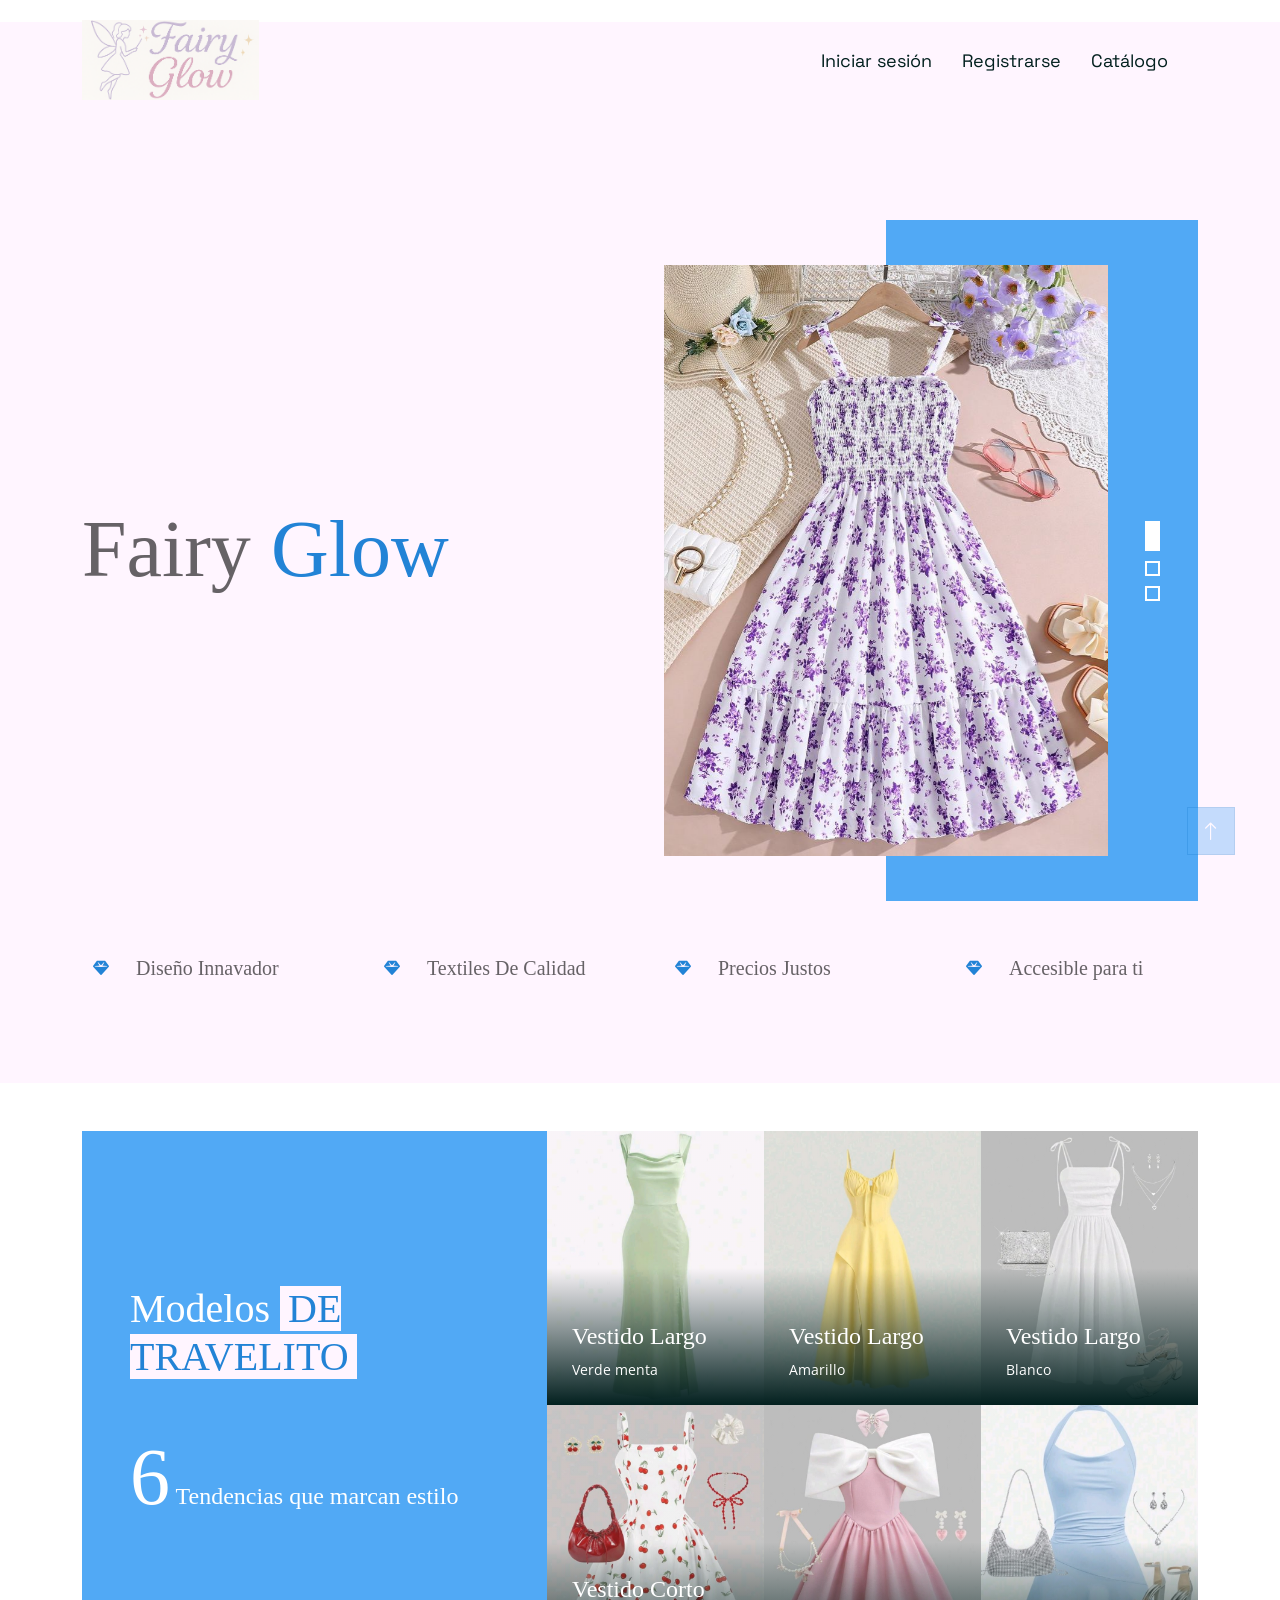
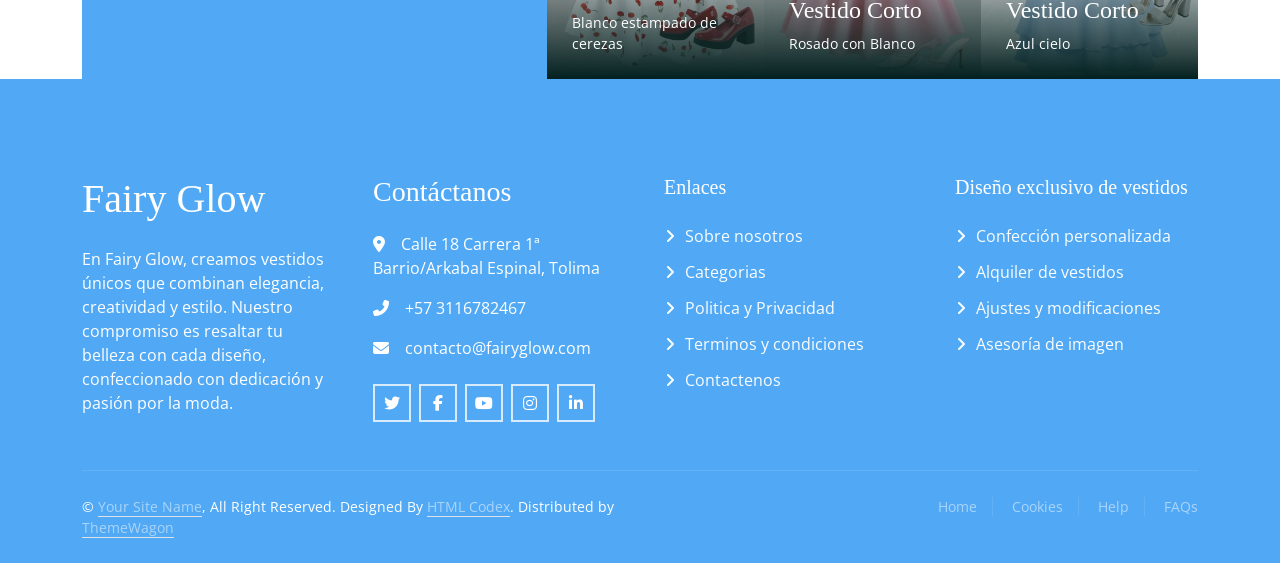
==== commit 9023aab0: "Update print statement from 'Hello' to 'Goodbye'" ====
--- a/FairyGlow_GitHub/index.html
+++ b/FairyGlow_GitHub/index.html
@@ -1,914 +1,299 @@
-```html
 <!DOCTYPE html>
-<html lang="es">
+<html lang="en">
+
 <head>
-<meta charset="UTF-8">
-<meta name="viewport" content="width=device-width, initial-scale=1.0">
-<title>Fairy Glow | Catálogo</title>
-
-<link rel="stylesheet" href="css/catalogo.min.css">
-
-<style>
-* {
-    box-sizing: border-box;
-}
-
-body {
-    margin: 0;
-    font-family: Arial, sans-serif;
-    background: #fffafd;
-    color: #444;
-}
-
-.navbar {
-    width: 100%;
-    background: white;
-    box-shadow: 0 3px 15px rgba(0,0,0,0.08);
-    position: sticky;
-    top: 0;
-    z-index: 1000;
-}
-
-.navbar-contenido {
-    max-width: 1200px;
-    margin: auto;
-    padding: 15px 25px;
-    display: flex;
-    align-items: center;
-    justify-content: space-between;
-}
-
-.logo {
-    color: #d889a9;
-    font-size: 25px;
-    font-weight: bold;
-    text-decoration: none;
-    letter-spacing: 1px;
-}
-
-.nav-links {
-    display: flex;
-    align-items: center;
-    gap: 10px;
-}
-
-.nav-links a,
-.btn-carrito-nav {
-    text-decoration: none;
-    color: #555;
-    padding: 10px 16px;
-    border-radius: 20px;
-    border: none;
-    background: transparent;
-    font-size: 15px;
-    cursor: pointer;
-    transition: 0.3s;
-}
-
-.nav-links a:hover {
-    background: #fce8f1;
-    color: #c76d94;
-}
-
-.btn-carrito-nav {
-    background: #d889a9;
-    color: white;
-}
-
-.btn-carrito-nav:hover {
-    background: #c76d94;
-}
-
-.logged-info {
-    text-align: center;
-    padding: 12px;
-    color: #777;
-    background: #fff5f9;
-}
-
-.logged-info button {
-    border: none;
-    background: none;
-    color: #c76d94;
-    cursor: pointer;
-    font-weight: bold;
-}
-
-header {
-    text-align: center;
-    padding: 35px 20px 20px;
-}
-
-header h1 {
-    color: #c76d94;
-    font-size: 32px;
-}
-
-.catalogo {
-    max-width: 1200px;
-    margin: auto;
-    padding: 20px;
-}
-
-.categoria {
-    margin-bottom: 45px;
-}
-
-.categoria h2 {
-    text-align: center;
-    color: #555;
-    margin-bottom: 25px;
-}
-
-.productos {
-    display: grid;
-    grid-template-columns: repeat(4, 1fr);
-    gap: 25px;
-}
-
-.producto {
-    background: white;
-    border-radius: 18px;
-    padding: 15px;
-    box-shadow: 0 5px 18px rgba(0,0,0,0.08);
-    text-align: center;
-    transition: 0.3s;
-}
-
-.producto:hover {
-    transform: translateY(-5px);
-    box-shadow: 0 8px 22px rgba(0,0,0,0.12);
-}
-
-.producto img {
-    width: 100%;
-    height: 280px;
-    object-fit: cover;
-    border-radius: 14px;
-}
-
-.producto h3 {
-    font-size: 17px;
-    margin: 15px 0 10px;
-}
-
-.btn-precio {
-    width: 100%;
-    border: none;
-    background: #f3b3ca;
-    color: white;
-    padding: 12px;
-    border-radius: 20px;
-    cursor: pointer;
-    font-weight: bold;
-    transition: 0.3s;
-}
-
-.btn-precio:hover {
-    background: #d889a9;
-}
-
-.carrito {
-    position: fixed;
-    top: 0;
-    right: -430px;
-    width: 400px;
-    max-width: 95%;
-    height: 100vh;
-    background: white;
-    box-shadow: -5px 0 20px rgba(0,0,0,0.15);
-    z-index: 2000;
-    padding: 25px;
-    transition: 0.4s;
-    overflow-y: auto;
-}
-
-.carrito.abierto {
-    right: 0;
-}
-
-.carrito-header {
-    display: flex;
-    justify-content: space-between;
-    align-items: center;
-    border-bottom: 1px solid #eee;
-    padding-bottom: 15px;
-}
-
-.carrito-header h2 {
-    color: #c76d94;
-}
-
-.cerrar-carrito {
-    border: none;
-    background: #fce8f1;
-    color: #c76d94;
-    width: 35px;
-    height: 35px;
-    border-radius: 50%;
-    cursor: pointer;
-    font-size: 18px;
-}
-
-.producto-carrito {
-    display: flex;
-    justify-content: space-between;
-    align-items: center;
-    gap: 10px;
-    padding: 15px 0;
-    border-bottom: 1px solid #eee;
-}
-
-.producto-carrito-info {
-    flex: 1;
-}
-
-.producto-carrito-info strong {
-    display: block;
-    margin-bottom: 5px;
-}
-
-.btn-eliminar {
-    border: none;
-    background: #ffe4ed;
-    color: #c76d94;
-    border-radius: 10px;
-    padding: 7px 10px;
-    cursor: pointer;
-}
-
-.total-carrito {
-    font-size: 20px;
-    font-weight: bold;
-    margin: 25px 0 15px;
-    text-align: center;
-    color: #555;
-}
-
-.btn-vaciar,
-.btn-comprar {
-    width: 100%;
-    padding: 13px;
-    border: none;
-    border-radius: 25px;
-    cursor: pointer;
-    margin-top: 10px;
-    font-weight: bold;
-}
-
-.btn-vaciar {
-    background: #eee;
-    color: #555;
-}
-
-.btn-comprar {
-    background: #d889a9;
-    color: white;
-}
-
-.btn-comprar:hover {
-    background: #c76d94;
-}
-
-.modal {
-    display: none;
-    position: fixed;
-    inset: 0;
-    background: rgba(0,0,0,0.45);
-    z-index: 3000;
-    justify-content: center;
-    align-items: center;
-    padding: 20px;
-}
-
-.modal.activo {
-    display: flex;
-}
-
-.modal-contenido {
-    background: white;
-    width: 600px;
-    max-width: 100%;
-    max-height: 90vh;
-    overflow-y: auto;
-    border-radius: 20px;
-    padding: 30px;
-}
-
-.modal-contenido h2 {
-    text-align: center;
-    color: #c76d94;
-    margin-top: 0;
-}
-
-.formulario-compra label {
-    display: block;
-    margin-top: 14px;
-    margin-bottom: 6px;
-    font-weight: bold;
-}
-
-.formulario-compra input,
-.formulario-compra textarea,
-.formulario-compra select {
-    width: 100%;
-    padding: 12px;
-    border: 1px solid #ddd;
-    border-radius: 10px;
-    font-size: 15px;
-}
-
-.formulario-compra textarea {
-    resize: vertical;
-    min-height: 80px;
-}
-
-.resumen-pedido {
-    background: #fff5f9;
-    padding: 15px;
-    border-radius: 12px;
-    margin-top: 20px;
-}
-
-.resumen-pedido h3 {
-    color: #c76d94;
-}
-
-.acciones-modal {
-    display: flex;
-    gap: 10px;
-    margin-top: 20px;
-}
-
-.acciones-modal button {
-    flex: 1;
-    padding: 13px;
-    border-radius: 20px;
-    border: none;
-    cursor: pointer;
-    font-weight: bold;
-}
-
-.btn-cancelar {
-    background: #eee;
-    color: #555;
-}
-
-.btn-confirmar {
-    background: #d889a9;
-    color: white;
-}
-
-.pedido-confirmado {
-    text-align: center;
-}
-
-.pedido-confirmado h2 {
-    font-size: 28px;
-}
-
-.pedido-confirmado button {
-    border: none;
-    background: #d889a9;
-    color: white;
-    padding: 12px 35px;
-    border-radius: 20px;
-    cursor: pointer;
-    margin-top: 15px;
-}
-
-footer {
-    margin-top: 50px;
-    padding: 25px;
-    text-align: center;
-    background: #fff0f6;
-    color: #777;
-}
-
-@media (max-width: 900px) {
-    .productos {
-        grid-template-columns: repeat(2, 1fr);
-    }
-}
-
-@media (max-width: 600px) {
-    .navbar-contenido {
-        flex-direction: column;
-        gap: 12px;
-    }
-
-    .nav-links {
-        width: 100%;
-        justify-content: center;
-        flex-wrap: wrap;
-    }
-
-    .productos {
-        grid-template-columns: 1fr;
-    }
-
-    .producto img {
-        height: 350px;
-    }
-
-    .carrito {
-        width: 100%;
-    }
-}
-</style>
+    <meta charset="utf-8">
+    <title>Fairy Glow | Vestidos</title>
+    <meta content="width=device-width, initial-scale=1.0" name="viewport">
+    <meta content="" name="keywords">
+    <meta content="" name="description">
+
+    <!-- Favicon -->
+    <link href="img/favicon.ico" rel="icon">
+
+    <!-- Google Web Fonts -->
+    <link rel="preconnect" href="https://fonts.googleapis.com">
+    <link rel="preconnect" href="https://fonts.gstatic.com" crossorigin>
+    <link href="https://fonts.googleapis.com/css2?family=Open+Sans&family=Space+Grotesk&display=swap" rel="stylesheet">
+
+    <!-- Icon Font Stylesheet -->
+    <link href="https://cdnjs.cloudflare.com/ajax/libs/font-awesome/5.10.0/css/all.min.css" rel="stylesheet">
+    <link href="https://cdn.jsdelivr.net/npm/bootstrap-icons@1.4.1/font/bootstrap-icons.css" rel="stylesheet">
+
+    <!-- Libraries Stylesheet -->
+    <link href="./css/animate.min.css" rel="stylesheet">
+    <link href="./css/owl.carousel.min.css" rel="stylesheet">
+
+    <!-- Customized Bootstrap Stylesheet -->
+    <link href="css/bootstrap.min.css" rel="stylesheet">
+
+    <!-- Template Stylesheet -->
+    <link href="css/style.css" rel="stylesheet">
+
+    <!-- icon vestido -->
+    <link href="https://cdnjs.cloudflare.com/ajax/libs/font-awesome/6.4.0/css/all.min.css" rel="stylesheet">
 </head>
 
 <body>
-
-<nav class="navbar">
-    <div class="navbar-contenido">
-        <a href="index.html" class="logo">✨ Fairy Glow</a>
-
-        <div class="nav-links">
-            <a href="index.html">Inicio</a>
-            <a href="#catalogo">Catálogo</a>
-            <button class="btn-carrito-nav" id="btnCarrito">
-                🛒 Carrito (<span id="cantidadCarrito">0</span>)
-            </button>
-        </div>
-    </div>
-</nav>
-
-<div class="logged-info" id="catalogUser"></div>
-
-<header id="catalogo">
-    <h1>Nuestro catálogo</h1>
-</header>
-
-<main class="catalogo">
-
-<section class="categoria">
-    <h2>Modelos viejos: entre 1999 y 2005</h2>
-
-    <div class="productos">
-
-        <div class="producto">
-            <img src="img/vn1.jpeg" alt="Vestido Dorado Elegante">
-            <h3>Vestido Dorado Elegante</h3>
-            <button class="btn-precio" onclick="agregarCarrito('Vestido Dorado Elegante', 200000)">
-                $200.000 COP · Agregar 🛒
-            </button>
-        </div>
-
-        <div class="producto">
-            <img src="img/vn2.jpeg" alt="Vestido Rojo Elegante">
-            <h3>Vestido Rojo Elegante</h3>
-            <button class="btn-precio" onclick="agregarCarrito('Vestido Rojo Elegante', 217000)">
-                $217.000 COP · Agregar 🛒
-            </button>
-        </div>
-
-        <div class="producto">
-            <img src="img/vn5.jpeg" alt="Vestido Verde Elegante">
-            <h3>Vestido Verde Elegante</h3>
-            <button class="btn-precio" onclick="agregarCarrito('Vestido Verde Elegante', 250000)">
-                $250.000 COP · Agregar 🛒
-            </button>
-        </div>
-
-        <div class="producto">
-            <img src="img/vn6.jpeg" alt="Vestido Azul Cielo">
-            <h3>Vestido Azul Cielo</h3>
-            <button class="btn-precio" onclick="agregarCarrito('Vestido Azul Cielo', 220000)">
-                $220.000 COP · Agregar 🛒
-            </button>
-        </div>
-
-    </div>
-</section>
-
-<section class="categoria">
-    <h2>Modelos semi nuevos: entre 2006 y 2018</h2>
-
-    <div class="productos">
-
-        <div class="producto">
-            <img src="img/vf1.jpeg" alt="Vestido Azul Claro Elegante">
-            <h3>Vestido Azul Claro Elegante</h3>
-            <button class="btn-precio" onclick="agregarCarrito('Vestido Azul Claro Elegante', 70000)">
-                $70.000 COP · Agregar 🛒
-            </button>
-        </div>
-
-        <div class="producto">
-            <img src="img/vf5.jpeg" alt="Vestido Beige Elegante">
-            <h3>Vestido Beige Elegante</h3>
-            <button class="btn-precio" onclick="agregarCarrito('Vestido Beige Elegante', 72000)">
-                $72.000 COP · Agregar 🛒
-            </button>
-        </div>
-
-        <div class="producto">
-            <img src="img/vf2.jpeg" alt="Vestido Azul Elegante">
-            <h3>Vestido Azul Elegante</h3>
-            <button class="btn-precio" onclick="agregarCarrito('Vestido Azul Elegante', 100000)">
-                $100.000 COP · Agregar 🛒
-            </button>
-        </div>
-
-        <div class="producto">
-            <img src="img/vf6.jpeg" alt="Vestido Blanco Elegante">
-            <h3>Vestido Blanco Elegante</h3>
-            <button class="btn-precio" onclick="agregarCarrito('Vestido Blanco Elegante', 120000)">
-                $120.000 COP · Agregar 🛒
-            </button>
-        </div>
-
-    </div>
-</section>
-
-<section class="categoria">
-    <h2>Modelos nuevos: 2019 hasta la actualidad</h2>
-
-    <div class="productos">
-
-        <div class="producto">
-            <img src="img/vc1.jpeg" alt="Vestido Blanco">
-            <h3>Vestido Blanco</h3>
-            <button class="btn-precio" onclick="agregarCarrito('Vestido Blanco', 70000)">
-                $70.000 COP · Agregar 🛒
-            </button>
-        </div>
-
-        <div class="producto">
-            <img src="img/vc2.jpeg" alt="Vestido Lila">
-            <h3>Vestido Lila</h3>
-            <button class="btn-precio" onclick="agregarCarrito('Vestido Lila', 72000)">
-                $72.000 COP · Agregar 🛒
-            </button>
-        </div>
-
-        <div class="producto">
-            <img src="img/vc5.jpeg" alt="Vestido Azul Fluorescente">
-            <h3>Vestido Azul Fluorescente</h3>
-            <button class="btn-precio" onclick="agregarCarrito('Vestido Azul Fluorescente', 103000)">
-                $103.000 COP · Agregar 🛒
-            </button>
-        </div>
-
-        <div class="producto">
-            <img src="img/vc6.jpeg" alt="Vestido Café">
-            <h3>Vestido Café</h3>
-            <button class="btn-precio" onclick="agregarCarrito('Vestido Café', 100000)">
-                $100.000 COP · Agregar 🛒
-            </button>
-        </div>
-
-    </div>
-</section>
-
-</main>
-
-<div id="carrito" class="carrito">
-
-    <div class="carrito-header">
-        <h2>🛒 Mi carrito</h2>
-        <button class="cerrar-carrito" id="cerrarCarrito">✕</button>
-    </div>
-
-    <div id="listaCarrito">
-        <p>Tu carrito está vacío.</p>
-    </div>
-
-    <div class="total-carrito">
-        Total: $<span id="totalCarrito">0</span> COP
-    </div>
-
-    <button class="btn-vaciar" onclick="vaciarCarrito()">
-        Vaciar carrito
-    </button>
-
-    <button class="btn-comprar" onclick="abrirFormularioCompra()">
-        Comprar y confirmar pedido
-    </button>
-
-</div>
-
-<div id="modalCompra" class="modal">
-
-    <div class="modal-contenido">
-
-        <h2>Confirmar pedido</h2>
-
-        <form id="formularioCompra" class="formulario-compra">
-
-            <label for="nombre">Nombre completo</label>
-            <input type="text" id="nombre" required>
-
-            <label for="telefono">Teléfono</label>
-            <input type="tel" id="telefono" required>
-
-            <label for="correo">Correo electrónico</label>
-            <input type="email" id="correo" required>
-
-            <label for="ciudad">Ciudad</label>
-            <input type="text" id="ciudad" required>
-
-            <label for="direccion">Dirección de entrega</label>
-            <textarea id="direccion" required></textarea>
-
-            <label for="barrio">Barrio</label>
-            <input type="text" id="barrio" required>
-
-            <label for="metodoPago">Método de pago</label>
-
-            <select id="metodoPago" required>
-                <option value="">Selecciona una opción</option>
-                <option value="Contra entrega">Contra entrega</option>
-                <option value="Transferencia bancaria">Transferencia bancaria</option>
-                <option value="Nequi">Nequi</option>
-                <option value="Daviplata">Daviplata</option>
-            </select>
-
-            <div class="resumen-pedido">
-
-                <h3>Resumen del pedido</h3>
-
-                <div id="resumenProductos"></div>
-
-                <p>
-                    <strong>
-                        Total: $<span id="resumenTotal">0</span> COP
-                    </strong>
-                </p>
-
-            </div>
-
-            <div class="acciones-modal">
-
-                <button
-                    type="button"
-                    class="btn-cancelar"
-                    onclick="cerrarFormularioCompra()">
-                    Cancelar
+    
+
+
+    <!-- Navbar Start -->
+    <div class="container-fluid sticky-top">
+        <div class="container">
+            <nav class="navbar navbar-expand-lg navbar-light border-bottom border-2 border-white">
+                <a href="index.html" class="navbar-brand">
+                    <img class="img" src="img/logo.png" alt="">
+
+
+                </a>
+                <button type="button" class="navbar-toggler ms-auto me-0" data-bs-toggle="collapse"
+                    data-bs-target="#navbarCollapse">
+                    <span class="navbar-toggler-icon"></span>
                 </button>
-
-                <button
-                    type="submit"
-                    class="btn-confirmar">
-                    Confirmar pedido
-                </button>
-
-            </div>
-
-        </form>
-
-    </div>
-
-</div>
-
-<div id="modalConfirmado" class="modal">
-
-    <div class="modal-contenido pedido-confirmado">
-
-        <h2>✓ Pedido confirmado</h2>
-
-        <p>Gracias por tu compra en Fairy Glow.</p>
-
-        <p>
-            Hemos recibido tu pedido correctamente.
-        </p>
-
-        <p>
-            Nos comunicaremos contigo para confirmar
-            los detalles de la entrega.
-        </p>
-
-        <button onclick="cerrarPedidoConfirmado()">
-            Aceptar
-        </button>
-
-    </div>
-
-</div>
-
-<footer>
-    <p>✨ Fairy Glow © 2026</p>
-    <p>Moda elegante para cada ocasión</p>
-</footer>
-
+                <div class="collapse navbar-collapse" id="navbarCollapse">
+                    <div class="navbar-nav ms-auto">
+                        <a href="login.html" class="nav-item nav-link">Iniciar sesión</a>
+                        <a href="registro.html" class="nav-item nav-link">Registrarse</a>
+                        <a href="catalogo.html" class="nav-item nav-link">Catálogo</a>
+                        <span id="userArea" class="nav-item nav-link"></span>
+                    </div>
+                </div>
+            </nav>
+        </div>
+    </div>
+    <!-- Navbar End -->
+
+
+    <!-- Hero Start -->
+    <div class="container-fluid pb-5 hero-header bg-light mb-5">
+        <div class="container py-5">
+            <div class="row g-5 align-items-center mb-5">
+                <div class="col-lg-6">
+                    <h1 class="display-1 mb-4 animated slideInRight " style="font-size: 80px;">Fairy <span class="text-primary">Glow</span></h1>
+                </div>
+                <div class="col-lg-6">
+                    <div class="owl-carousel header-carousel animated fadeIn">
+                        <img class="img-fluid" src="img/f1_p.jpeg" alt="">
+                        <img class="img-fluid" src="img/f2_p.jpeg" alt="">
+                        <img class="img-fluid" src="img/f3_p.jpeg" alt="">
+                    </div>
+                </div>
+            </div>
+            <div class="row g-5 animated fadeIn">
+                <div class="col-md-6 col-lg-3">
+                    <div class="d-flex align-items-center">
+                        <div class="flex-shrink-0 btn-square border border-2 border-white me-3">
+                            <i class="fa fa-gem text-primary"></i>
+                        </div>
+                        <h5 class="lh-base mb-0">Diseño Innavador</h5>
+                    </div>
+                </div>
+                <div class="col-md-6 col-lg-3">
+                    <div class="d-flex align-items-center">
+                        <div class="flex-shrink-0 btn-square border border-2 border-white me-3">
+                            <i class="fa fa-gem text-primary"></i>
+                        </div>
+                        <h5 class="lh-base mb-0">Textiles De Calidad</h5>
+                    </div>
+                </div>
+                <div class="col-md-6 col-lg-3">
+                    <div class="d-flex align-items-center">
+                        <div class="flex-shrink-0 btn-square border border-2 border-white me-3">
+                            <i class="fa fa-gem text-primary"></i>
+                        </div>
+                        <h5 class="lh-base mb-0">Precios Justos</h5>
+                    </div>
+                </div>
+                <div class="col-md-6 col-lg-3">
+                    <div class="d-flex align-items-center">
+                        <div class="flex-shrink-0 btn-square border border-2 border-white me-3">
+                            <i class="fa fa-gem text-primary"></i>
+                        </div>
+                        <h5 class="lh-base mb-0">Accesible para ti</h5>
+                    </div>
+                </div>
+            </div>
+        </div>
+    </div>
+
+    
+    <!-- Feature End -->
+
+
+    <!-- Project Start -->
+    <div class="container-fluid mt-5">
+        <div class="container mt-5">
+            <div class="row g-0">
+                <div class="col-lg-5 wow fadeIn" data-wow-delay="0.1s">
+                    <div class="d-flex flex-column justify-content-center bg-primary h-100 p-5">
+                        <h1 class="text-white mb-5">Modelos <span
+                                class="text-uppercase text-primary bg-light px-2">de travelito</span></h1>
+                        <h4 class="text-white mb-0"><span class="display-1">6</span> Tendencias que marcan estilo</h4>
+                    </div>
+                </div>
+                <div class="col-lg-7">
+                    <div class="row g-0">
+                        <div class="col-md-6 col-lg-4 wow fadeIn" data-wow-delay="0.2s">
+                            <div class="project-item position-relative overflow-hidden">
+                                <img class="img-fluid w-100" src="img/ft1.jpeg" alt="">
+                                <a class="project-overlay text-decoration-none" href="#!">
+                                    <h4 class="text-white">Vestido Largo</h4>
+                                    <small class="text-white">Verde menta</small>
+                                </a>
+                            </div>
+                        </div>
+                        <div class="col-md-6 col-lg-4 wow fadeIn" data-wow-delay="0.3s">
+                            <div class="project-item position-relative overflow-hidden">
+                                <img class="img-fluid w-100" src="img/ft2.jpeg" alt="">
+                                <a class="project-overlay text-decoration-none" href="#!">
+                                    <h4 class="text-white">Vestido Largo</h4>
+                                    <small class="text-white">Amarillo</small>
+                                </a>
+                            </div>
+                        </div>
+                        <div class="col-md-6 col-lg-4 wow fadeIn" data-wow-delay="0.4s">
+                            <div class="project-item position-relative overflow-hidden">
+                                <img class="img-fluid w-100" src="img/ft3.jpeg" alt="">
+                                <a class="project-overlay text-decoration-none" href="#!">
+                                    <h4 class="text-white">Vestido Largo</h4>
+                                    <small class="text-white">Blanco</small>
+                                </a>
+                            </div>
+                        </div>
+                        <div class="col-md-6 col-lg-4 wow fadeIn" data-wow-delay="0.5s">
+                            <div class="project-item position-relative overflow-hidden">
+                                <img class="img-fluid w-100" src="img/ft4.jpeg" alt="">
+                                <a class="project-overlay text-decoration-none" href="#!">
+                                    <h4 class="text-white">Vestido Corto</h4>
+                                    <small class="text-white">Blanco estampado de cerezas</small>
+                                </a>
+                            </div>
+                        </div>
+                        <div class="col-md-6 col-lg-4 wow fadeIn" data-wow-delay="0.6s">
+                            <div class="project-item position-relative overflow-hidden">
+                                <img class="img-fluid w-100" src="img/ft5.jpeg" alt="">
+                                <a class="project-overlay text-decoration-none" href="#!">
+                                    <h4 class="text-white">Vestido Corto</h4>
+                                    <small class="text-white">Rosado con Blanco</small>
+                                </a>
+                            </div>
+                        </div>
+                        <div class="col-md-6 col-lg-4 wow fadeIn" data-wow-delay="0.7s">
+                            <div class="project-item position-relative overflow-hidden">
+                                <img class="img-fluid w-100" src="img/ft6.jpeg" alt="">
+                                <a class="project-overlay text-decoration-none" href="#!">
+                                    <h4 class="text-white">Vestido Corto</h4>
+                                    <small class="text-white">Azul cielo</small>
+                                </a>
+                            </div>
+                        </div>
+                    </div>
+                </div>
+            </div>
+        </div>
+    </div>
+    <!-- Project End -->
+
+
+    <!-- Service Start -->
+    <!-- Service End -->
+
+
+    <!-- Newsletter End -->
+
+
+    <!-- Footer Start -->
+    <div class="container-fluid bg-dark text-white-50 footer pt-5">
+        <div class="container py-5">
+            <div class="row g-5">
+                <div class="col-md-6 col-lg-3 wow fadeIn" data-wow-delay="0.1s">
+                    <a href="index.html" class="d-inline-block mb-3">
+                        <h1 class="text-white">Fairy Glow</h1>
+                    </a>
+                    <p class="mb-0">En Fairy Glow, creamos vestidos únicos que combinan elegancia,
+                        creatividad y estilo. Nuestro compromiso es resaltar tu belleza con cada diseño,
+                        confeccionado con dedicación y pasión por la moda.</p>
+                </div>
+                <div class="col-md-6 col-lg-3 wow fadeIn" data-wow-delay="0.3s">
+                    <h3 class="text-white mb-4">Contáctanos</h3>
+                    <p><i class="fa fa-map-marker-alt me-3"></i>Calle 18 Carrera 1ª Barrio/Arkabal Espinal, Tolima</p>
+                    <p><i class="fa fa-phone-alt me-3"></i>+57 3116782467</p>
+                    <p><i class="fa fa-envelope me-3"></i>contacto@fairyglow.com</p>
+                    <div class="d-flex pt-2">
+                        <a class="btn btn-outline-black btn-square border-2 me-2" href="#!"><i
+                                class="fab fa-twitter"></i></a>
+                        <a class="btn btn-outline-black btn-square border-2 me-2" href="#!"><i
+                                class="fab fa-facebook-f"></i></a>
+                        <a class="btn btn-outline-black btn-square border-2 me-2" href="#!"><i
+                                class="fab fa-youtube"></i></a>
+                        <a class="btn btn-outline-black btn-square border-2 me-2" href="#!"><i
+                                class="fab fa-instagram"></i></a>
+                        <a class="btn btn-outline-black btn-square border-2 me-2" href="#!"><i
+                                class="fab fa-linkedin-in"></i></a>
+                    </div>
+                </div>
+                <div class="col-md-6 col-lg-3 wow fadeIn" data-wow-delay="0.5s">
+                    <h5 class="text-white mb-4">Enlaces</h5>
+                    <a class="btn btn-link" href="about.html">Sobre nosotros</a>
+                    <a class="btn btn-link" href="catalogo.html">Categorias</a>
+                    <a class="btn btn-link" href="privacy.html">Politica y Privacidad</a>
+                    <a class="btn btn-link" href="terms.html">Terminos y condiciones</a>
+                    <a class="btn btn-link" href="#!">Contactenos</a>
+
+
+                </div>
+                <div class="col-md-6 col-lg-3 wow fadeIn" data-wow-delay="0.7s">
+                    <h5 class="text-white mb-4">Diseño exclusivo de vestidos</h5>
+                    <a class="btn btn-link" href="#!">Confección personalizada</a>
+                    <a class="btn btn-link" href="#!">Alquiler de vestidos</a>
+                    <a class="btn btn-link" href="#!">Ajustes y modificaciones</a>
+                    <a class="btn btn-link" href="#!">Asesoría de imagen</a>
+                </div>
+            </div>
+        </div>
+        <div class="container wow fadeIn" data-wow-delay="0.1s">
+            <div class="copyright">
+                <div class="row">
+                    <div class="col-md-6 text-center text-md-start mb-3 mb-md-0">
+                        &copy; <a class="border-bottom" href="#!">Your Site Name</a>, All Right Reserved.
+
+                        <!--/*** This template is free as long as you keep the below author’s credit link/attribution link/backlink. ***/-->
+                        <!--/*** If you'd like to use the template without the below author’s credit link/attribution link/backlink, ***/-->
+                        <!--/*** you can purchase the Credit Removal License from "https://htmlcodex.com/credit-removal". ***/-->
+                        Designed By <a class="border-bottom" href="https://htmlcodex.com">HTML Codex</a>. Distributed by
+                        <a class="border-bottom" href="https://themewagon.com" target="_blank">ThemeWagon</a>
+                    </div>
+                    <div class="col-md-6 text-center text-md-end">
+                        <div class="footer-menu">
+                            <a href="#!">Home</a>
+                            <a href="#!">Cookies</a>
+                            <a href="#!">Help</a>
+                            <a href="#!">FAQs</a>
+                        </div>
+                    </div>
+                </div>
+            </div>
+        </div>
+    </div>
+    <!-- Footer End -->
+
+
+    <!-- Back to Top -->
+    <a href="#!" class="btn btn-lg btn-primary btn-lg-square back-to-top"><i class="bi bi-arrow-up"></i></a>
+
+
+    <!-- JavaScript Libraries -->
+    <script src="https://ajax.googleapis.com/ajax/libs/jquery/3.6.1/jquery.min.js"></script>
+    <script src="https://cdn.jsdelivr.net/npm/bootstrap@5.0.0/dist/js/bootstrap.bundle.min.js"></script>
+    <script src="./js/wow.min.js"></script>
+    <script src="./js/easing.min.js"></script>
+    <script src="./js/waypoints.min.js"></script>
+    <script src="./js/owl.carousel.min.js"></script>
+
+    <!-- Template Javascript -->
+    <script src="./js/main.js"></script>
 <script src="js/auth.js"></script>
-
-<script>
-
-if (!protectPage()) {}
-
-const s = getSession();
-
-const cu = document.getElementById('catalogUser');
-
-if (cu && s) {
-    cu.innerHTML =
-        'Hola, ' +
-        s.name.split(' ')[0] +
-        ' · <button onclick="logout()">Cerrar sesión</button>';
-}
-
-let carrito = [];
-
-function agregarCarrito(nombre, precio) {
-
-    const productoExistente =
-        carrito.find(producto => producto.nombre === nombre);
-
-    if (productoExistente) {
-
-        productoExistente.cantidad++;
-
-    } else {
-
-        carrito.push({
-            nombre: nombre,
-            precio: precio,
-            cantidad: 1
-        });
-
-    }
-
-    actualizarCarrito();
-
-    document.getElementById('carrito')
-        .classList.add('abierto');
-}
-
-function actualizarCarrito() {
-
-    const lista = document.getElementById('listaCarrito');
-
-    const cantidad = document.getElementById('cantidadCarrito');
-
-    const totalElemento = document.getElementById('totalCarrito');
-
-    if (carrito.length === 0) {
-
-        lista.innerHTML =
-            '<p>Tu carrito está vacío.</p>';
-
-        cantidad.textContent = '0';
-
-        totalElemento.textContent = '0';
-
-        return;
-    }
-
-    let total = 0;
-
-    let cantidadTotal = 0;
-
-    lista.innerHTML = '';
-
-    carrito.forEach((producto, index) => {
-
-        const subtotal =
-            producto.precio * producto.cantidad;
-
-        total += subtotal;
-
-        cantidadTotal += producto.cantidad;
-
-        const div =
-            document.createElement('div');
-
-        div.className = 'producto-carrito';
-
-        div.innerHTML = `
-            <div class="producto-carrito-info">
-                <strong>${producto.nombre}</strong>
-                <span>
-                    ${producto.cantidad} x
-                    $${producto.precio.toLocaleString('es-CO')} COP
-                </span>
-            </div>
-
-            <button
-                class="btn-eliminar"
-                onclick="eliminarProducto(${index})">
-                🗑
-            </button>
-        `;
-
-        lista.appendChild(div);
-
-    });
-
-    cantidad.textContent = cantidadTotal;
-
-    totalElemento.textContent =
-        total.toLocaleString('es-CO');
-}
-
-function eliminarProducto(index) {
-
-    carrito.splice(index, 1);
-
-    actualizarCarrito();
-}
-
-function vaciarCarrito() {
-
-    carrito = [];
-
-    actualizarCarrito();
-}
-
-function abrirFormularioCompra() {
-
-    if (carrito.length === 0) {
-
-        alert('Agrega al menos un producto al carrito.');
-
-        return;
-    }
-
-    const resumen =
-        document.getElementById('resumenProductos');
-
-    const total =
-        document.getElementById('resumenTotal');
-
-    resumen.innerHTML = '';
-
-    let totalCompra = 0;
-
-    carrito.forEach(producto => {
-
-        const subtotal =
-            producto.precio * producto.cantidad;
-
-        totalCompra += subtotal;
-
-        const p =
-            document.createElement('p');
-
-        p.textContent =
-            `${producto.nombre} x${producto.cantidad} - $${subtotal.toLocaleString('es-CO')} COP`;
-
-        resumen.appendChild(p);
-
-    });
-
-    total.textContent =
-        totalCompra.toLocaleString('es-CO');
-
-    document.getElementById('modalCompra')
-        .classList.add('activo');
-}
-
-function cerrarFormularioCompra() {
-
-    document.getElementById('modalCompra')
-        .classList.remove('activo');
-}
-
-document
-    .getElementById('formularioCompra')
-    .addEventListener('submit', function(event) {
-
-        event.preventDefault();
-
-        document.getElementById('modalCompra')
-            .classList.remove('activo');
-
-        document.getElementById('modalConfirmado')
-            .classList.add('activo');
-
-        carrito = [];
-
-        actualizarCarrito();
-
-    });
-
-function cerrarPedidoConfirmado() {
-
-    document.getElementById('modalConfirmado')
-        .classList.remove('activo');
-}
-
-document
-    .getElementById('btnCarrito')
-    .addEventListener('click', function() {
-
-        document.getElementById('carrito')
-            .classList.add('abierto');
-
-    });
-
-document
-    .getElementById('cerrarCarrito')
-    .addEventListener('click', function() {
-
-        document.getElementById('carrito')
-            .classList.remove('abierto');
-
-    });
-
-</script>
-
 </body>
+
 </html>
-```
--- a/FairyGlow_GitHub/css/style.css
+++ b/FairyGlow_GitHub/css/style.css
@@ -0,0 +1,468 @@
+/********** Template CSS **********/
+
+/*** Spinner ***/
+#spinner {
+    opacity: 0;
+    visibility: none;
+    transition: opacity .5s ease-out, visibility 0s linear .5s;
+    z-index: 99999;
+}
+
+#spinner.show {
+    transition: opacity .5s ease-out, visibility 0s linear 0s;
+    visibility: visible;
+    opacity: 1;
+}
+
+.back-to-top {
+    position: fixed;
+    display: none;
+    right: 45px;
+    bottom: 45px;
+    z-index: 99;
+}
+
+/*** Button ***/
+.btn {
+    transition: .5s;
+}
+
+.btn-square {
+    width: 38px;
+    height: 38px;
+}
+
+.btn-sm-square {
+    width: 32px;
+    height: 32px;
+}
+
+.btn-lg-square {
+    width: 48px;
+    height: 48px;
+}
+
+.btn-square,
+.btn-sm-square,
+.btn-lg-square {
+    padding: 0;
+    display: flex;
+    align-items: center;
+    justify-content: center;
+    font-weight: normal;
+}
+
+
+/*** Navbar ***/
+.sticky-top {
+    top: -150px;
+    transition: .5s;
+}
+
+.navbar {
+    padding: 15px 0;
+    font-family: "Space Grotesk", sans-serif;
+    font-size: 18px;
+}
+
+.navbar .navbar-nav .nav-link {
+    margin-left: 30px;
+    padding: 0;
+    outline: none;
+    color: var(--bs-dark);
+}
+
+.navbar .navbar-nav .nav-link:hover,
+.navbar .navbar-nav .nav-link.active {
+    color: var(--bs-primary)
+}
+
+.navbar .dropdown-toggle::after {
+    border: none;
+    content: "\f107";
+    font-family: "Font Awesome 5 Free";
+    font-weight: 900;
+    vertical-align: middle;
+    margin-left: 8px;
+}
+
+.navbar .dropdown-menu .dropdown-item:hover,
+.navbar .dropdown-menu .dropdown-item.active {
+    color: var(--bs-white);
+    background: var(--bs-primary);
+}
+
+@media (max-width: 991.98px) {
+    .navbar .navbar-nav .nav-link  {
+        margin-left: 0;
+        padding: 10px 0;
+    }
+}
+
+@media (min-width: 992px) {
+    .navbar .nav-item .dropdown-menu {
+        display: block;
+        border: none;
+        margin-top: 0;
+        top: 150%;
+        opacity: 0;
+        visibility: hidden;
+        transition: .5s;
+    }
+
+    .navbar .nav-item:hover .dropdown-menu {
+        top: 100%;
+        visibility: visible;
+        transition: .5s;
+        opacity: 1;
+    }
+}
+
+
+/*** Hero Header ***/
+.hero-header {
+    margin-top: -100px;
+    padding-top: 150px;
+    background:rgb(131, 16, 16);
+    background-size: cover;
+}
+
+.hero-header .breadcrumb-item+.breadcrumb-item::before {
+    color: var(--light);
+}
+
+.header-carousel {
+    position: relative;
+    padding: 45px 90px 45px 0;
+}
+
+.header-carousel::before {
+    position: absolute;
+    content: "";
+    top: 0;
+    right: 0;
+    width: calc(50% + 45px);
+    height: 100%;
+    background: var(--bs-primary);
+    z-index: -1;
+}
+
+.header-carousel .owl-dots {
+    position: absolute;
+    top: 50%;
+    right: 38px;
+    transform: translateY(-50%);
+    display: flex;
+    flex-direction: column;
+    align-items: center;
+    justify-content: center;
+}
+
+.header-carousel .owl-dot {
+    position: relative;
+    display: inline-block;
+    margin: 5px 0;
+    width: 15px;
+    height: 15px;
+    border: 2px solid var(--bs-white);
+    transition: .5s;
+}
+
+.header-carousel .owl-dot.active {
+    height: 30px;
+    background: var(--bs-white);
+}
+
+
+/*** About ***/
+.about-img {
+    position: relative;
+    overflow: hidden;
+}
+
+.about-img::after {
+    position: absolute;
+    content: "";
+    width: 100%;
+    height: 100%;
+    top: 0;
+    left: 0;
+    background: url(../img/bg-about-img.png) top left no-repeat;
+    background-size: contain;
+}
+
+
+/*** Project ***/
+.project-item img {
+    transition: .5s;
+}
+  
+.project-item:hover img {
+    transform: scale(1.2);
+}
+  
+.project-overlay {
+    position: absolute;
+    padding: 25px;
+    width: 100%;
+    height: 100%;
+    top: 0;
+    left: 0;
+    display: flex;
+    flex-direction: column;
+    align-items: flex-start;
+    justify-content: flex-end;
+    background: linear-gradient(rgba(255, 255, 255, .1) 50%, var(--bs-dark));
+    z-index: 1;
+}
+
+
+/*** Service ***/
+.service-item {
+    position: relative;
+    padding: 30px 25px;
+    transition: .5s;
+}
+
+.service-item.bg-primary:hover {
+    background: var(--bs-light) !important;
+}
+
+.service-item.bg-primary p {
+    color: var(--bs-light);
+    transition: .5s;
+}
+
+.service-item.bg-primary:hover p {
+    color: var(--bs-secondary);
+}
+
+.service-item.bg-light:hover {
+    background: var(--bs-primary) !important;
+}
+
+.service-item.bg-light p {
+    color: var(--bs-secondary);
+    transition: .5s;
+}
+
+.service-item.bg-light:hover p {
+    color: var(--bs-light);
+}
+
+
+.service-item .service-img h3 {
+    position: absolute;
+    top: 0;
+    left: 0;
+    padding: 0 12px 7px 0;
+}
+
+.service-item.bg-primary .service-img h3 {
+    background: var(--bs-primary);
+    color: var(--bs-white);
+    transition: .5s;
+}
+
+.service-item.bg-primary:hover .service-img h3 {
+    background: var(--bs-light);
+    color: var(--bs-dark);
+}
+
+.service-item.bg-light .service-img h3 {
+    background: var(--bs-light);
+    color: var(--bs-dark);
+    transition: .5s;
+}
+
+.service-item.bg-light:hover .service-img h3 {
+    background: var(--bs-primary);
+    color: var(--bs-white);
+}
+
+
+/*** Our Team ***/
+.team-item img {
+    transition: .5s;
+}
+  
+.team-item:hover img {
+    transform: scale(1.2);
+}
+  
+.team-overlay {
+    position: absolute;
+    padding: 30px;
+    width: 100%;
+    height: 100%;
+    top: 0;
+    left: 0;
+    display: flex;
+    flex-direction: column;
+    align-items: flex-start;
+    justify-content: flex-end;
+    background: linear-gradient(rgba(255, 255, 255, .1) 50%, var(--bs-dark));
+    z-index: 1;
+}
+
+.team-overlay small {
+    display: inline-block;
+    padding: 3px 15px;
+    color: var(--bs-white);
+    background: var(--bs-primary);
+}
+
+
+/*** Testimonial ***/
+.testimonial-img {
+    position: relative;
+    padding: 45px 0 45px 90px;
+}
+
+.testimonial-img::before {
+    position: absolute;
+    content: "";
+    top: 0;
+    left: 0;
+    width: calc(50% + 45px);
+    height: 100%;
+    background: var(--bs-primary);
+    z-index: -1;
+}
+
+.testimonial-text h5 {
+    position: relative;
+    padding-left: 45px;
+}
+
+.testimonial-text h5::before {
+    position: absolute;
+    content: "";
+    top: 50%;
+    left: 0;
+    transform: translateY(-50%);
+    width: 40px;
+    height: 2px;
+    background: var(--bs-primary);
+}
+
+.testimonial-carousel .owl-dots {
+    position: absolute;
+    height: 17px;
+    bottom: 0;
+    right: 0;
+    left: auto;
+}
+
+.testimonial-carousel .owl-dot {
+    position: relative;
+    display: inline-block;
+    margin-left: 10px;
+    width: 15px;
+    height: 15px;
+    background: var(--bs-white);
+    border: 2px solid var(--bs-primary);
+    transition: .5s;
+}
+
+.testimonial-carousel .owl-dot.active {
+    width: 30px;
+    background: var(--bs-primary);
+}
+
+@media (max-width: 768px) {
+    .testimonial-carousel .owl-dots {
+        left: 0;
+        right: auto;
+    }
+
+    .testimonial-carousel .owl-dot {
+        margin-right: 10px;
+        margin-left: 0;
+    }
+}
+
+
+/*** Newsletter ***/
+.newsletter {
+    background: url(../img/hero-bg.jpg) bottom right no-repeat;
+    background-size: cover;
+}
+
+@media (min-width: 992px) {
+    .newsletter .container {
+        max-width: 100% !important;
+    }
+
+    .newsletter .newsletter-text  {
+        padding-right: calc(((100% - 960px) / 2) + .75rem);
+    }
+}
+
+@media (min-width: 1200px) {
+    .newsletter .newsletter-text  {
+        padding-right: calc(((100% - 1140px) / 2) + .75rem);
+    }
+}
+
+@media (min-width: 1400px) {
+    .newsletter .newsletter-text  {
+        padding-right: calc(((100% - 1320px) / 2) + .75rem);
+    }
+}
+
+
+/*** Footer ***/
+.footer .btn.btn-link {
+    display: block;
+    margin-bottom: 10px;
+    padding: 0;
+    text-align: left;
+    color: rgba(255, 255, 255, 0.974);
+    font-weight: normal;
+    transition: .3s;
+}
+
+.footer .btn.btn-link:hover {
+    color: var(--bs-white);
+    letter-spacing: 1px;
+    box-shadow: none;
+}
+
+.footer .btn.btn-link::before {
+    position: relative;
+    content: "\f105";
+    font-family: "Font Awesome 5 Free";
+    font-weight: 900;
+    margin-right: 10px;
+}
+
+.footer .copyright {
+    padding: 25px 0;
+    font-size: 14px;
+    border-top: 1px solid rgba(256, 256, 256, .1);
+}
+
+.footer .copyright a {
+    color: rgba(255,255,255,.5);
+}
+
+.footer .copyright a:hover {
+    color: var(--bs-white);
+}
+
+.footer .footer-menu a {
+    margin-right: 15px;
+    padding-right: 15px;
+    border-right: 1px solid rgba(255, 255, 255, .1);
+}
+
+.footer .footer-menu a:last-child {
+    margin-right: 0;
+    padding-right: 0;
+    border-right: none;
+}
+.navbar-brand img {
+    max-height: 80px; /* cambia el valor a tu gusto */
+    width: auto;      /* mantiene la proporción */
+}
